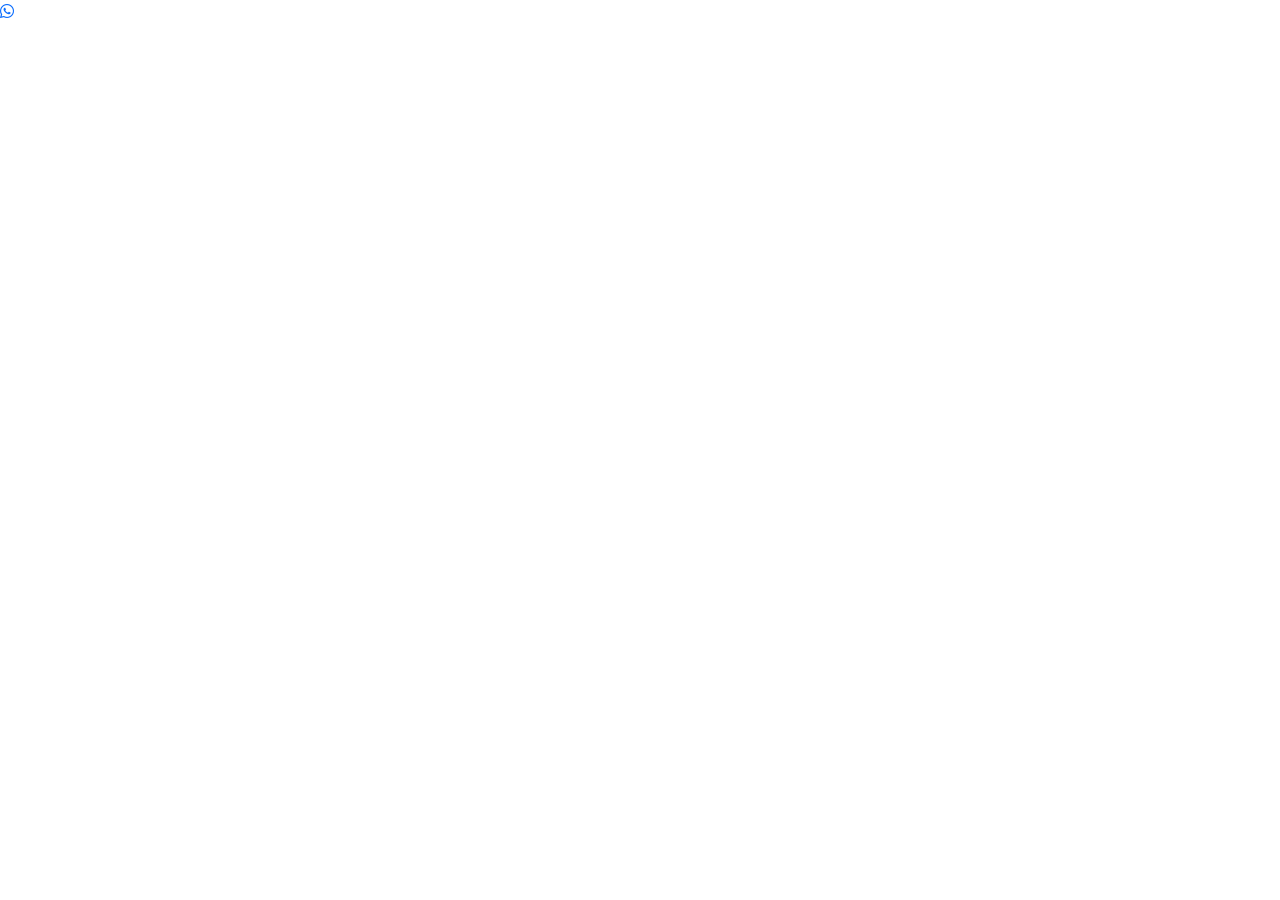
==== index.html @ 8bb5f871 "add project REAME" ====
<!DOCTYPE html>
<html lang="en">

<head>

    <meta charset="UTF-8">

    <meta http-equiv="X-UA-Compatible" content="IE=edge">

    <meta name="viewport"
          content="width=device-width, initial-scale=1.0">

    <title>Nagaraj Footwears | Custom Shoes, Leather Footwear & Repairs</title>

    <meta name="description"
          content="Nagaraj Footwears specializes in customized footwear for physically disabled individuals, leather shoes, slippers, footwear repairs, and quality retail footwear.">

    <meta name="keywords"
          content="Footwear Shop, Leather Shoes, Custom Shoes, Orthopedic Footwear, Shoe Repair, Slippers">

    <meta name="author"
          content="Nagaraj Footwears">

    <!-- Bootstrap -->

    <link href="https://cdn.jsdelivr.net/npm/bootstrap@5.3.7/dist/css/bootstrap.min.css"
          rel="stylesheet">

    <!-- Font Awesome -->

    <link rel="stylesheet"
          href="https://cdnjs.cloudflare.com/ajax/libs/font-awesome/6.7.2/css/all.min.css">

    <!-- Google Font -->

    <link rel="preconnect"
          href="https://fonts.googleapis.com">

    <link rel="preconnect"
          href="https://fonts.gstatic.com"
          crossorigin>

    <link href="https://fonts.googleapis.com/css2?family=Poppins:wght@300;400;500;600;700;800&display=swap"
          rel="stylesheet">

    <!-- AOS Animation -->

    <link href="https://unpkg.com/aos@2.3.4/dist/aos.css"
          rel="stylesheet">

    <!-- Custom CSS -->

    <link rel="stylesheet"
          href="assets/css/style.css">

    <link rel="stylesheet"
          href="assets/css/responsive.css">

</head>

<body>

    <!-- ================= Navbar ================= -->

    <header id="header">

        <!-- Navbar will come here -->

    </header>

    <!-- ================= Hero ================= -->

    <section id="hero">

        <!-- Hero Section -->

    </section>

    <!-- ================= About ================= -->

    <section id="about">

        <!-- About Section -->

    </section>

    <!-- ================= Services ================= -->

    <section id="services">

        <!-- Services -->

    </section>

    <!-- ================= Why Choose Us ================= -->

    <section id="why-us">

        <!-- Why Choose Us -->

    </section>

    <!-- ================= Product Categories ================= -->

    <section id="categories">

        <!-- Product Categories -->

    </section>

    <!-- ================= Custom Footwear ================= -->

    <section id="custom-footwear">

        <!-- Custom Shoes -->

    </section>

    <!-- ================= Leather Collection ================= -->

    <section id="leather">

        <!-- Leather Collection -->

    </section>

    <!-- ================= Repair ================= -->

    <section id="repair">

        <!-- Repair Services -->

    </section>

    <!-- ================= Gallery ================= -->

    <section id="gallery">

        <!-- Gallery -->

    </section>

    <!-- ================= Testimonials ================= -->

    <section id="testimonials">

        <!-- Testimonials -->

    </section>

    <!-- ================= FAQ ================= -->

    <section id="faq">

        <!-- FAQ -->

    </section>

    <!-- ================= Contact ================= -->

    <section id="contact">

        <!-- Contact -->

    </section>

    <!-- ================= Footer ================= -->

    <footer>

        <!-- Footer -->

    </footer>

    <!-- WhatsApp Button -->

    <a href="#"
       class="whatsapp-btn">

        <i class="fa-brands fa-whatsapp"></i>

    </a>

    <!-- Bootstrap -->

    <script src="https://cdn.jsdelivr.net/npm/bootstrap@5.3.7/dist/js/bootstrap.bundle.min.js"></script>

    <!-- AOS -->

    <script src="https://unpkg.com/aos@2.3.4/dist/aos.js"></script>

    <script>

        AOS.init({
            duration: 1000,
            once: true
        });

    </script>

    <!-- Custom JS -->

    <script src="assets/js/script.js"></script>

</body>

</html>
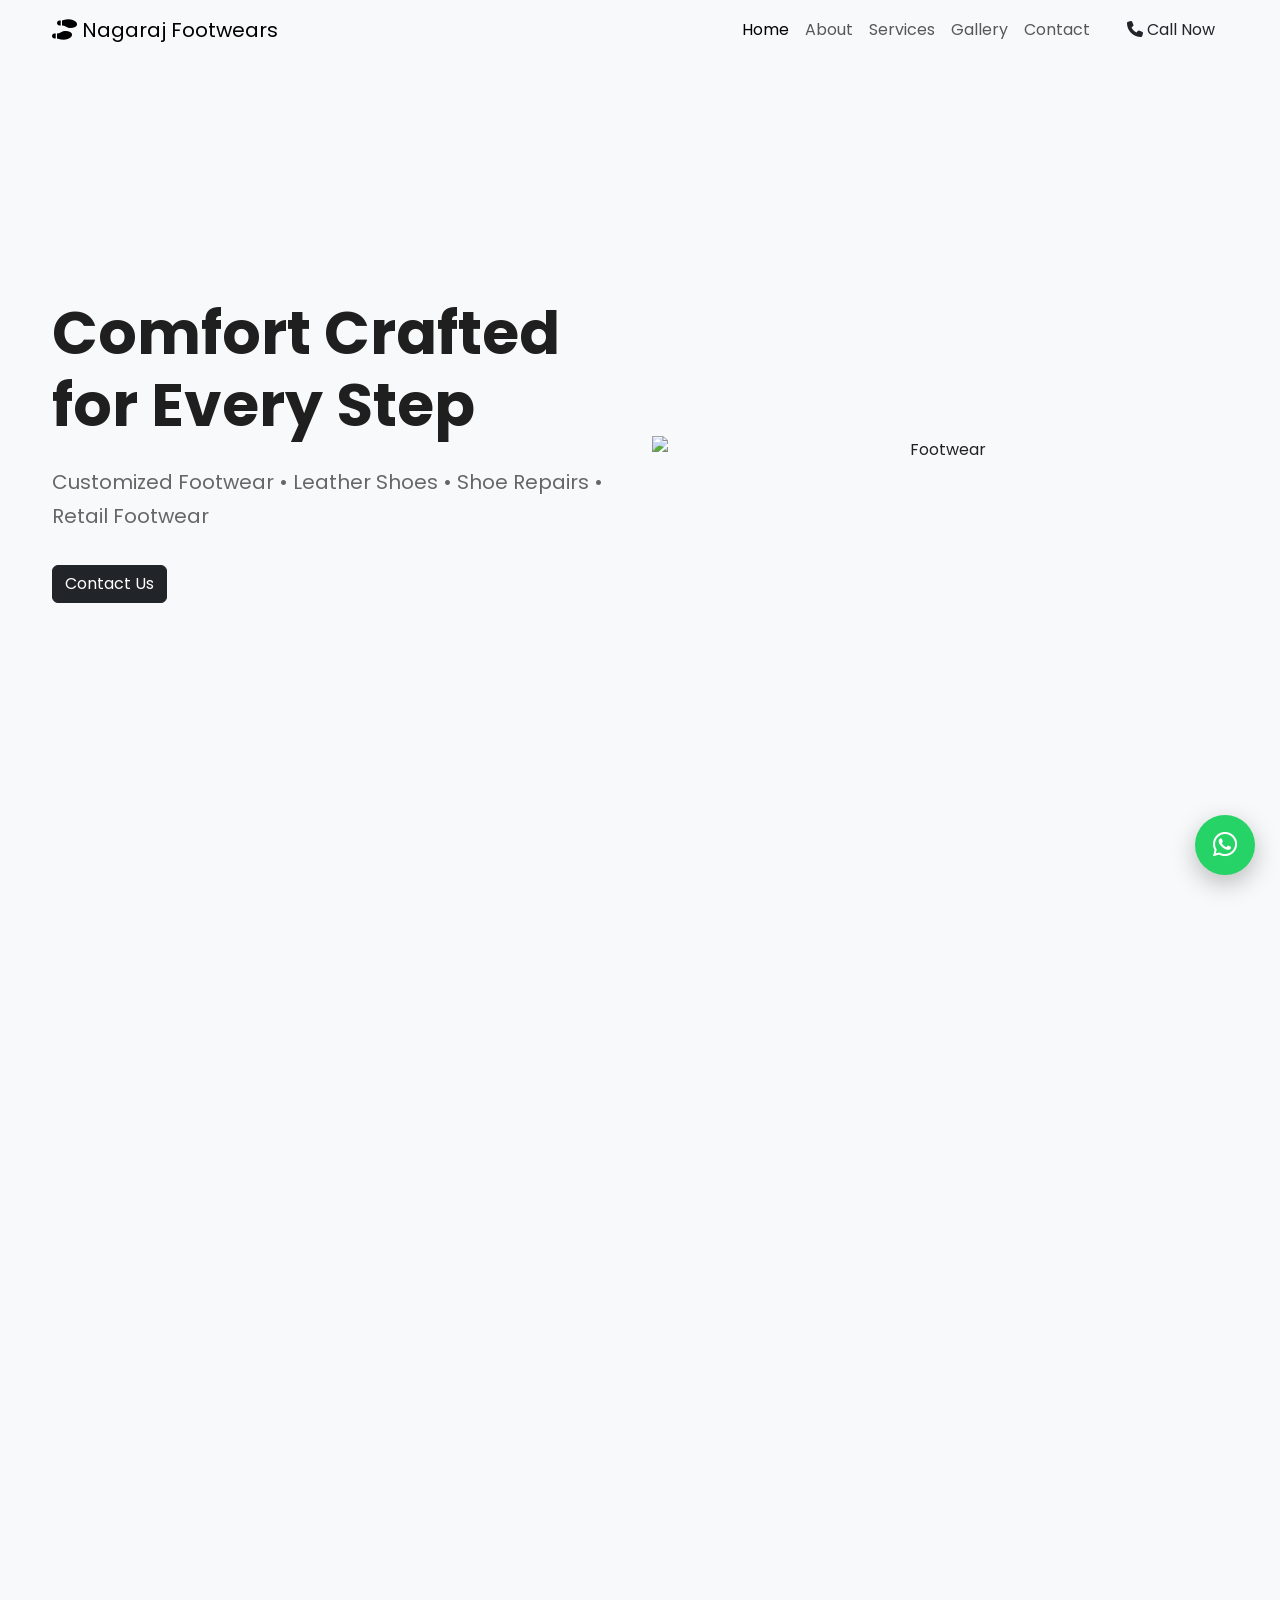
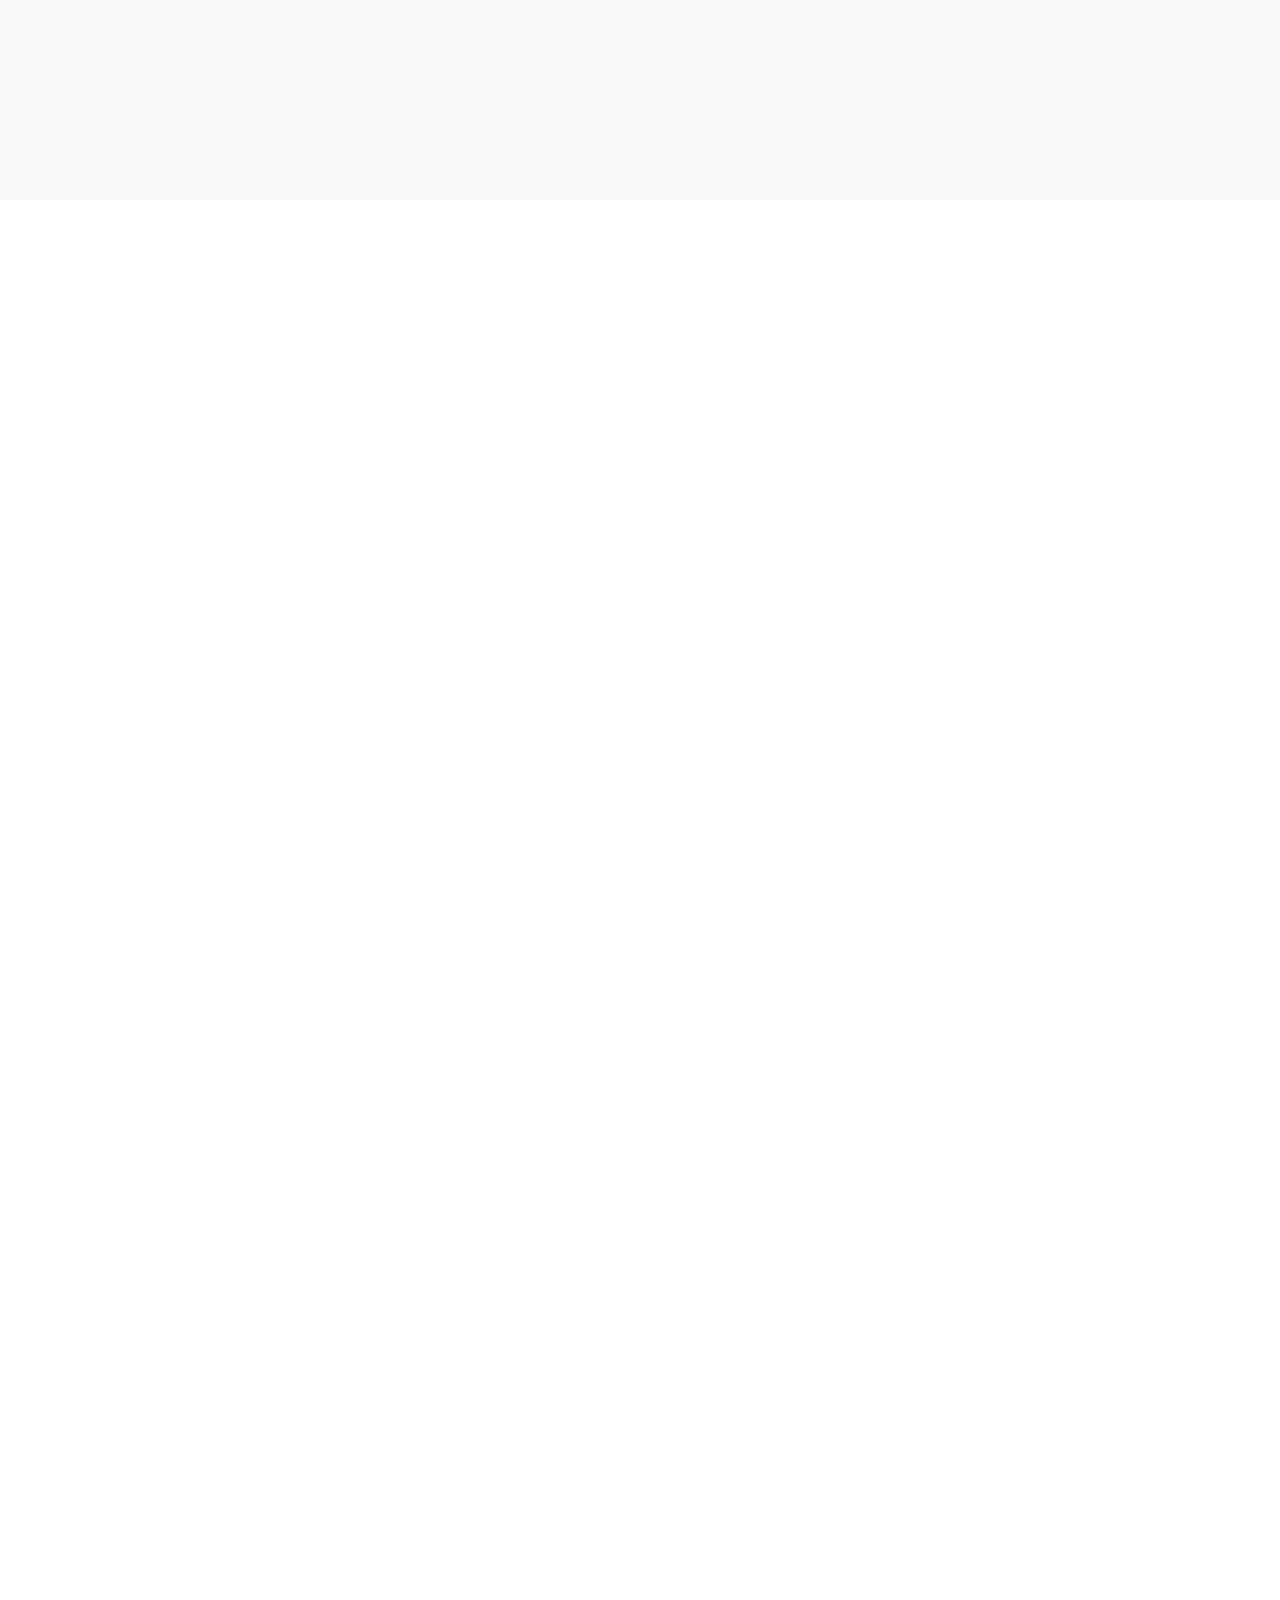
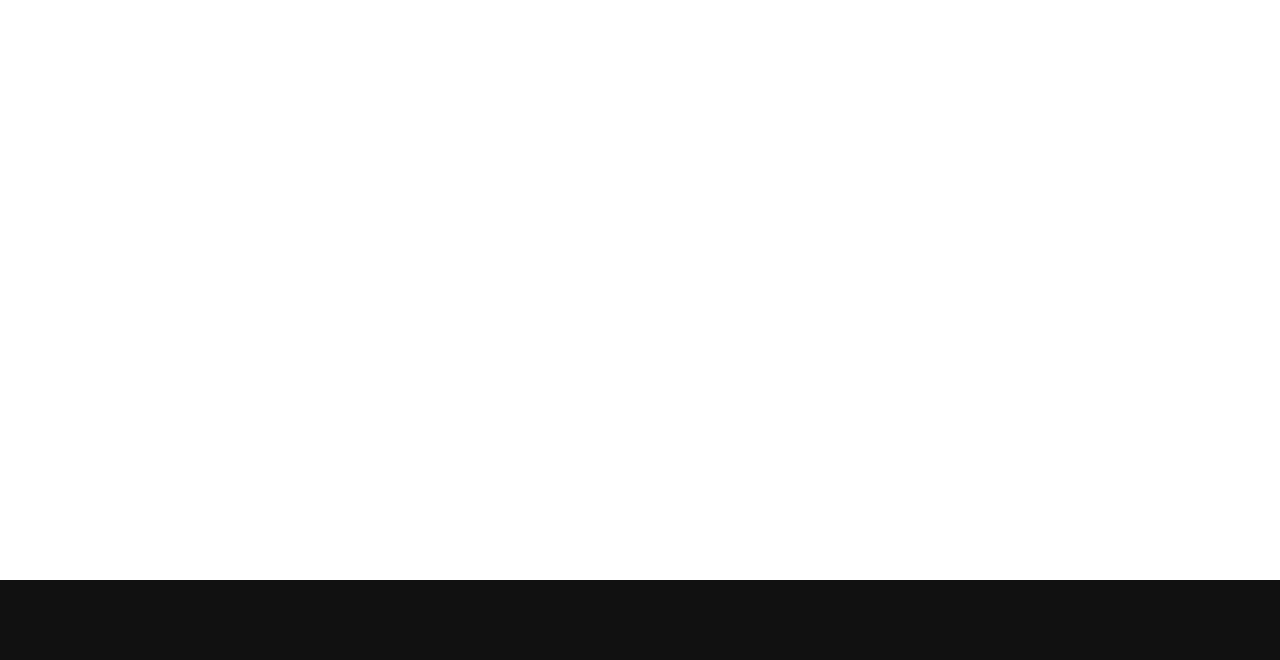
==== commit bd5cffd0: "about page update" ====
--- a/index.html
+++ b/index.html
@@ -54,25 +54,176 @@
           href="assets/css/style.css">
 
     <link rel="stylesheet"
-          href="assets/css/responsive.css">
+          href="assets/css/home.css">
 
 </head>
 
 <body>
 
     <!-- ================= Navbar ================= -->
-
-    <header id="header">
-
-        <!-- Navbar will come here -->
+    <!-- ================= Navbar ================= -->
+
+<header>
+
+        <nav class="navbar navbar-expand-lg fixed-top custom-navbar">
+
+            <div class="container">
+
+                <!-- Logo -->
+
+                <a class="navbar-brand" href="index.html">
+
+                    <i class="fa-solid fa-shoe-prints"></i>
+
+                    Nagaraj
+                    <span>Footwears</span>
+
+                </a>
+
+                <!-- Mobile Button -->
+
+                <button class="navbar-toggler"
+                        type="button"
+                        data-bs-toggle="collapse"
+                        data-bs-target="#navbarNav">
+
+                    <span>
+
+                        <i class="fa-solid fa-bars"></i>
+
+                    </span>
+
+                </button>
+
+                <!-- Menu -->
+
+                <div class="collapse navbar-collapse justify-content-end"
+                    id="navbarNav">
+
+                    <ul class="navbar-nav align-items-lg-center">
+
+                        <li class="nav-item">
+
+                            <a class="nav-link active"
+                            href="index.html">
+
+                                Home
+
+                            </a>
+
+                        </li>
+
+                        <li class="nav-item">
+
+                            <a class="nav-link"
+                            href="about.html">
+
+                                About
+
+                            </a>
+
+                        </li>
+
+                        <li class="nav-item">
+
+                            <a class="nav-link"
+                            href="services.html">
+
+                                Services
+
+                            </a>
+
+                        </li>
+
+                        <li class="nav-item">
+
+                            <a class="nav-link"
+                            href="gallery.html">
+
+                                Gallery
+
+                            </a>
+
+                        </li>
+
+                        <li class="nav-item">
+
+                            <a class="nav-link"
+                            href="contact.html">
+
+                                Contact
+
+                            </a>
+
+                        </li>
+
+                        <li class="nav-item ms-lg-3">
+
+                            <a href="tel:+919999999999"
+                            class="btn btn-call">
+
+                                <i class="fa-solid fa-phone"></i>
+
+                                Call Now
+
+                            </a>
+
+                        </li>
+
+                    </ul>
+
+                </div>
+
+            </div>
+
+        </nav>
 
     </header>
 
     <!-- ================= Hero ================= -->
 
+        <section id="hero">
+
+        <div class="container">
+
+            <div class="row align-items-center">
+
+                <div class="col-lg-6">
+
+                    <h1>
+                        Comfort Crafted for Every Step
+                    </h1>
+
+                    <p class="mt-4">
+
+                        Customized Footwear • Leather Shoes •
+                        Shoe Repairs • Retail Footwear
+
+                    </p>
+
+                    <a href="#contact" class="btn btn-dark mt-3">
+
+                        Contact Us
+
+                    </a>
+
+                </div>
+
+                <div class="col-lg-6 text-center">
+
+                    <img src="assets/images/hero/shoe.png"
+                        alt="Footwear"
+                        class="img-fluid">
+
+                </div>
+
+            </div>
+
+        </div>
+
+    </section>
+
     <section id="hero">
-
-        <!-- Hero Section -->
 
     </section>
 
--- a/assets/css/style.css
+++ b/assets/css/style.css
@@ -0,0 +1,270 @@
+/* ================================
+   GOOGLE FONT
+================================ */
+
+@import url('https://fonts.googleapis.com/css2?family=Poppins:wght@300;400;500;600;700;800&display=swap');
+
+/* ================================
+   RESET
+================================ */
+
+*{
+    margin:0;
+    padding:0;
+    box-sizing:border-box;
+}
+
+html{
+    scroll-behavior:smooth;
+}
+
+body{
+    font-family:'Poppins',sans-serif;
+    background:#fff;
+    color:#222;
+    overflow-x:hidden;
+    line-height:1.7;
+}
+
+/* ================================
+   VARIABLES
+================================ */
+
+:root{
+
+    --primary:#7B3F00;
+    --secondary:#D4AF37;
+    --dark:#1F1F1F;
+    --light:#F8F9FA;
+    --gray:#666;
+    --white:#ffffff;
+
+    --shadow:0 10px 30px rgba(0,0,0,.08);
+
+    --radius:12px;
+
+    --transition:.3s ease;
+
+}
+
+/* ================================
+   TYPOGRAPHY
+================================ */
+
+h1,h2,h3,h4,h5,h6{
+
+    color:var(--dark);
+    font-weight:700;
+
+}
+
+p{
+
+    color:var(--gray);
+
+}
+
+a{
+
+    text-decoration:none;
+    transition:var(--transition);
+
+}
+
+img{
+
+    max-width:100%;
+    display:block;
+
+}
+
+ul{
+
+    list-style:none;
+}
+
+section{
+
+    padding:90px 0;
+
+}
+
+.container{
+
+    max-width:1200px;
+
+}
+
+/* ================================
+   BUTTONS
+================================ */
+
+.btn-custom{
+
+    background:var(--primary);
+    color:#fff;
+    padding:14px 34px;
+    border-radius:50px;
+    display:inline-block;
+    transition:var(--transition);
+
+}
+
+.btn-custom:hover{
+
+    background:#5d2f00;
+    color:#fff;
+    transform:translateY(-3px);
+
+}
+
+.btn-outline-custom{
+
+    border:2px solid var(--primary);
+    color:var(--primary);
+    padding:14px 34px;
+    border-radius:50px;
+    display:inline-block;
+    transition:var(--transition);
+
+}
+
+.btn-outline-custom:hover{
+
+    background:var(--primary);
+    color:#fff;
+
+}
+
+/* ================================
+   SECTION TITLE
+================================ */
+
+.section-title{
+
+    text-align:center;
+    margin-bottom:60px;
+
+}
+
+.section-title span{
+
+    color:var(--secondary);
+    font-size:15px;
+    font-weight:600;
+    letter-spacing:2px;
+    text-transform:uppercase;
+
+}
+
+.section-title h2{
+
+    font-size:42px;
+    margin-top:10px;
+    margin-bottom:15px;
+
+}
+
+.section-title p{
+
+    max-width:700px;
+    margin:auto;
+
+}
+
+/* ================================
+   COMMON CARD
+================================ */
+
+.card-box{
+
+    background:#fff;
+    border-radius:15px;
+    box-shadow:var(--shadow);
+    transition:var(--transition);
+    padding:30px;
+
+}
+
+.card-box:hover{
+
+    transform:translateY(-8px);
+
+}
+
+/* ================================
+   WHATSAPP BUTTON
+================================ */
+
+.whatsapp-btn{
+
+    position:fixed;
+    bottom:25px;
+    right:25px;
+
+    width:60px;
+    height:60px;
+
+    border-radius:50%;
+    background:#25D366;
+    color:#fff;
+
+    display:flex;
+    justify-content:center;
+    align-items:center;
+
+    font-size:28px;
+
+    z-index:9999;
+
+    box-shadow:0 8px 25px rgba(0,0,0,.25);
+
+}
+
+.whatsapp-btn:hover{
+
+    color:#fff;
+    transform:scale(1.1);
+
+}
+
+/* ================================
+   FOOTER
+================================ */
+
+footer{
+
+    background:#111;
+    padding:40px 0;
+    text-align:center;
+
+}
+
+footer p{
+
+    color:#bbb;
+    margin:0;
+
+}
+
+/* ================================
+   SCROLLBAR
+================================ */
+
+::-webkit-scrollbar{
+
+    width:8px;
+
+}
+
+::-webkit-scrollbar-thumb{
+
+    background:var(--primary);
+
+}
+
+::-webkit-scrollbar-track{
+
+    background:#f1f1f1;
+
+}
--- a/assets/css/home.css
+++ b/assets/css/home.css
@@ -0,0 +1,22 @@
+#hero{
+
+    min-height:100vh;
+    background:#f8f9fa;
+
+    display:flex;
+    align-items:center;
+
+}
+
+#hero h1{
+
+    font-size:60px;
+    font-weight:700;
+
+}
+
+#hero p{
+
+    font-size:20px;
+
+}
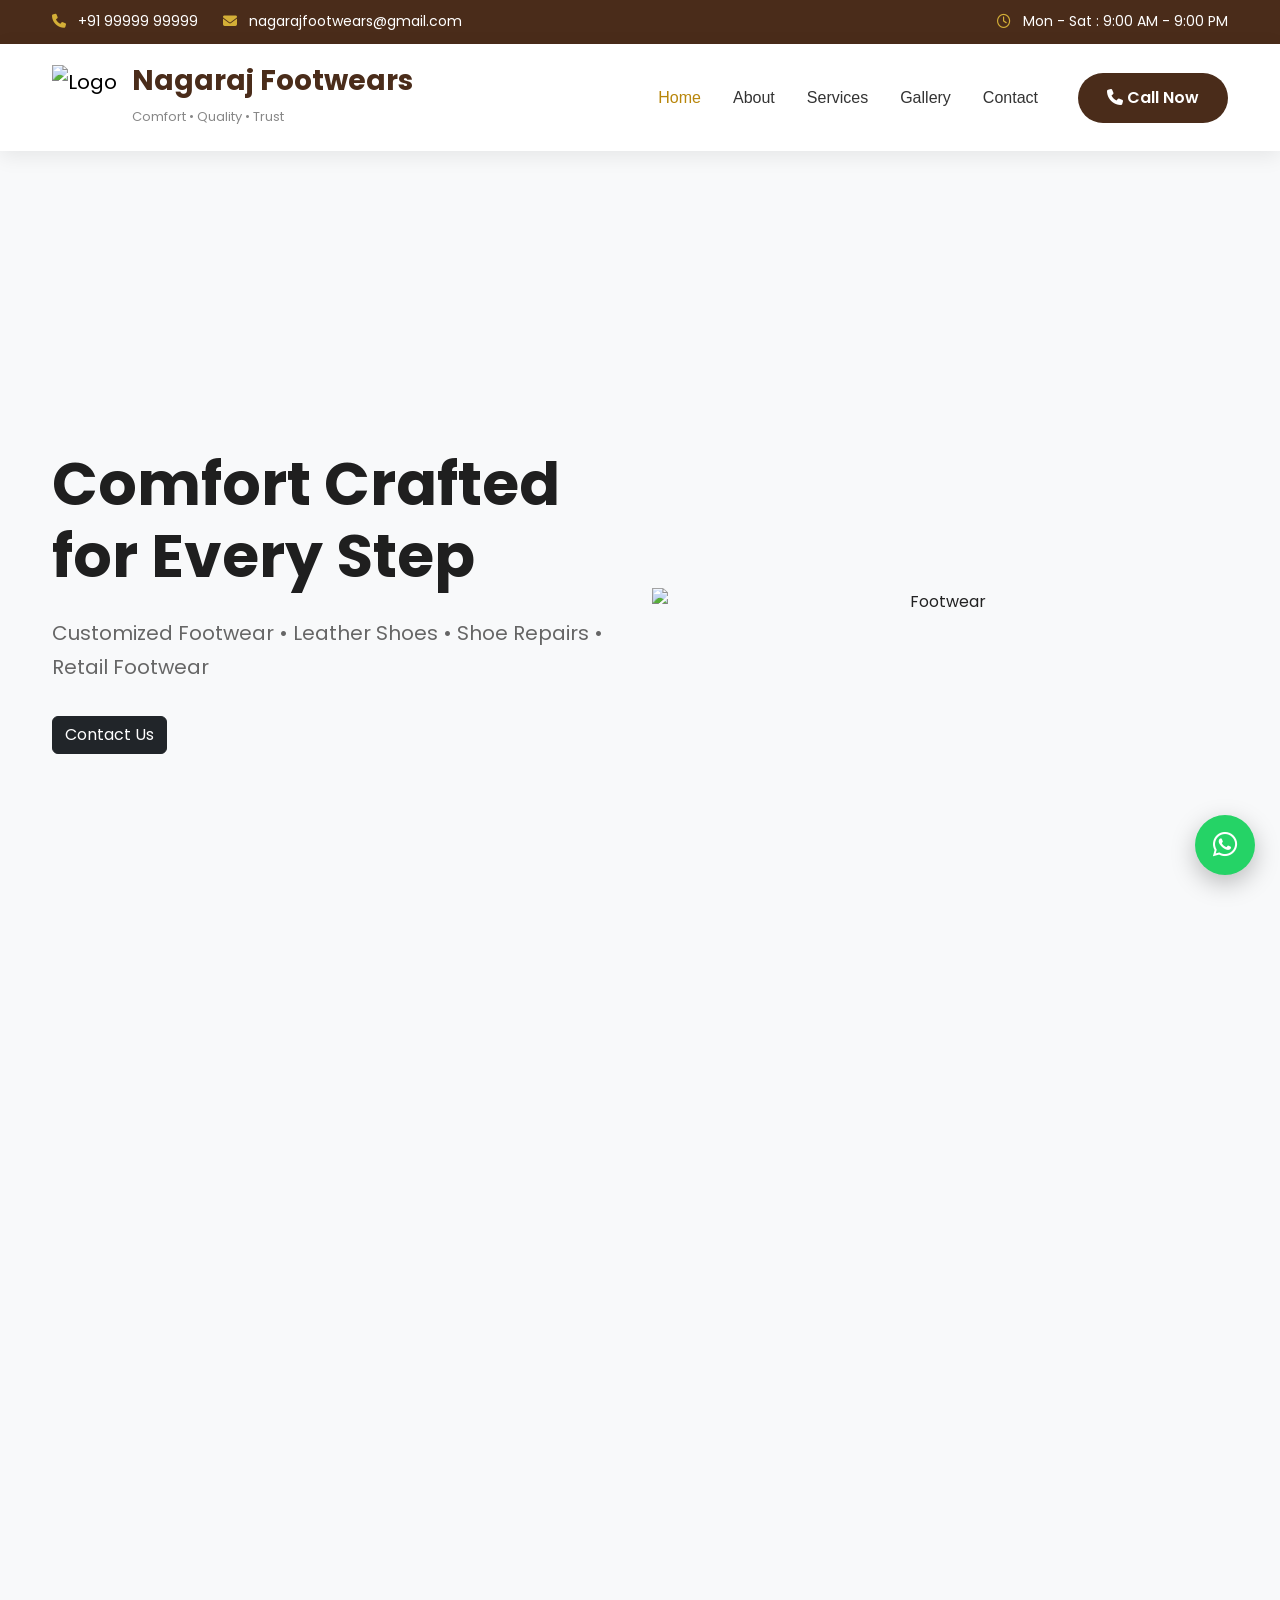
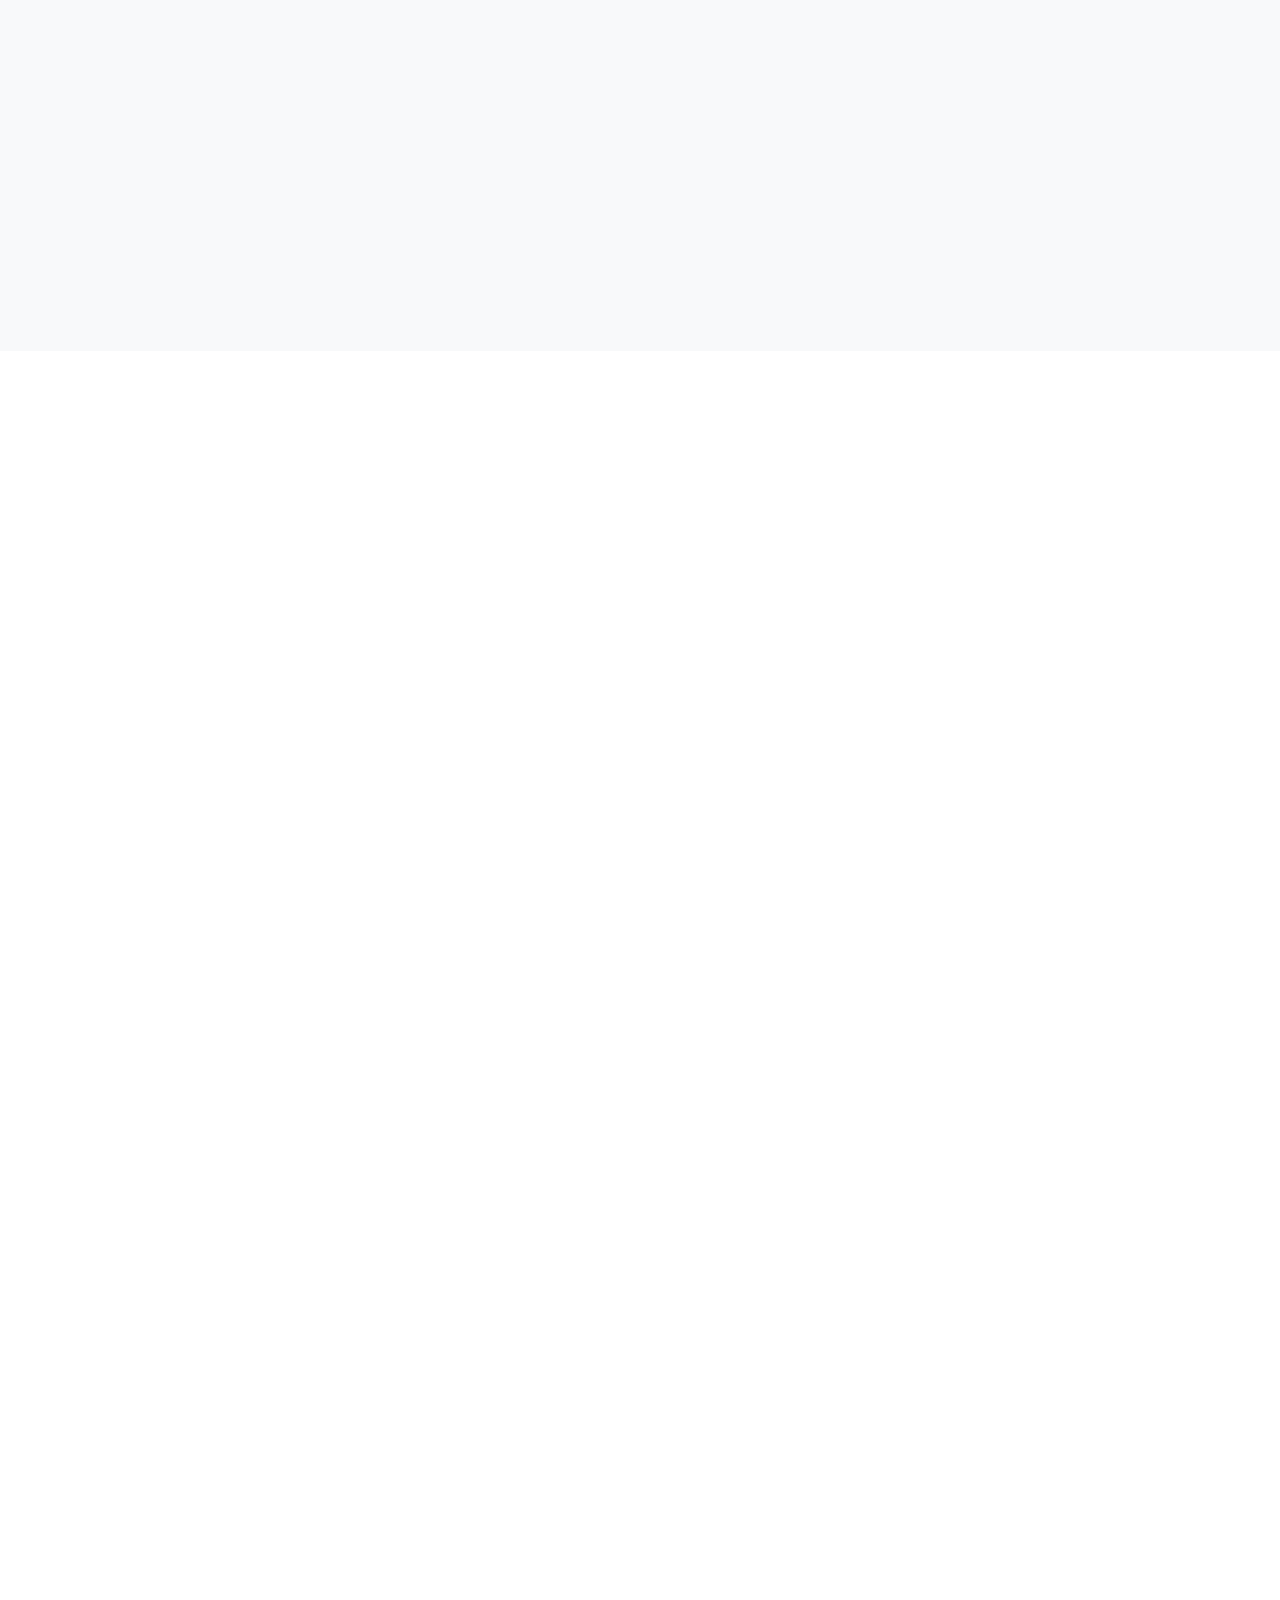
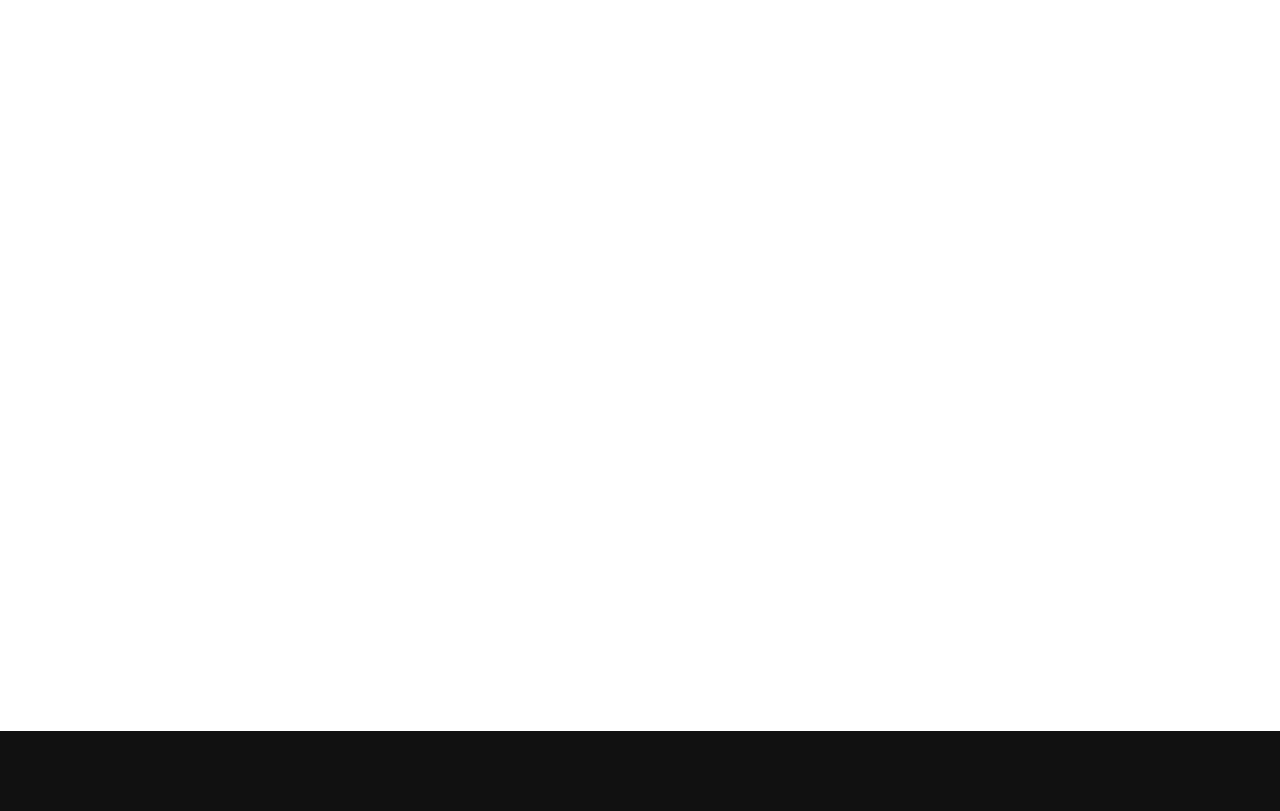
==== commit 5c5019f0: "service page update" ====
--- a/index.html
+++ b/index.html
@@ -60,125 +60,183 @@
 
 <body>
 
-    <!-- ================= Navbar ================= -->
-    <!-- ================= Navbar ================= -->
-
-<header>
-
-        <nav class="navbar navbar-expand-lg fixed-top custom-navbar">
-
-            <div class="container">
-
-                <!-- Logo -->
-
-                <a class="navbar-brand" href="index.html">
-
-                    <i class="fa-solid fa-shoe-prints"></i>
-
-                    Nagaraj
-                    <span>Footwears</span>
+
+    <!--==========================
+            TOP HEADER
+    ===========================-->
+
+    <div class="top-header">
+
+        <div class="container">
+
+            <div class="row align-items-center">
+
+                <div class="col-lg-6">
+
+                    <div class="top-left">
+
+                        <a href="tel:+919999999999">
+
+                            <i class="fa-solid fa-phone"></i>
+
+                            +91 99999 99999
+
+                        </a>
+
+                        <a href="mailto:nagarajfootwears@gmail.com">
+
+                            <i class="fa-solid fa-envelope"></i>
+
+                            nagarajfootwears@gmail.com
+
+                        </a>
+
+                    </div>
+
+                </div>
+
+                <div class="col-lg-6">
+
+                    <div class="top-right">
+
+                        <span>
+
+                            <i class="fa-regular fa-clock"></i>
+
+                            Mon - Sat : 9:00 AM - 9:00 PM
+
+                        </span>
+
+                    </div>
+
+                </div>
+
+            </div>
+
+        </div>
+
+    </div>
+
+    <!--==========================
+            NAVBAR
+    ===========================-->
+
+    <nav class="navbar navbar-expand-lg custom-navbar sticky-top">
+
+        <div class="container">
+
+            <!-- Logo -->
+
+            <a class="navbar-brand" href="index.html">
+
+                <img src="assets/images/logo/logo.png"
+                     alt="Logo">
+
+                <div>
+
+                    <h3>Nagaraj Footwears</h3>
+
+                    <small>Comfort • Quality • Trust</small>
+
+                </div>
+
+            </a>
+
+            <!-- Mobile Menu -->
+
+            <button class="navbar-toggler"
+                    type="button"
+                    data-bs-toggle="collapse"
+                    data-bs-target="#navbarNav">
+
+                <i class="fa-solid fa-bars"></i>
+
+            </button>
+
+            <!-- Navigation -->
+
+            <div class="collapse navbar-collapse"
+                 id="navbarNav">
+
+                <ul class="navbar-nav ms-auto">
+
+                    <li class="nav-item">
+
+                        <a class="nav-link active"
+                           href="index.html">
+
+                            Home
+
+                        </a>
+
+                    </li>
+
+                    <li class="nav-item">
+
+                        <a class="nav-link"
+                           href="about.html">
+
+                            About
+
+                        </a>
+
+                    </li>
+
+                    <li class="nav-item">
+
+                        <a class="nav-link"
+                           href="services.html">
+
+                            Services
+
+                        </a>
+
+                    </li>
+
+                    <li class="nav-item">
+
+                        <a class="nav-link"
+                           href="gallery.html">
+
+                            Gallery
+
+                        </a>
+
+                    </li>
+
+                    <li class="nav-item">
+
+                        <a class="nav-link"
+                           href="contact.html">
+
+                            Contact
+
+                        </a>
+
+                    </li>
+
+                </ul>
+
+                <!-- Call Button -->
+
+                <a href="tel:+919999999999"
+                   class="btn call-btn ms-lg-4">
+
+                    <i class="fa-solid fa-phone"></i>
+
+                    Call Now
 
                 </a>
 
-                <!-- Mobile Button -->
-
-                <button class="navbar-toggler"
-                        type="button"
-                        data-bs-toggle="collapse"
-                        data-bs-target="#navbarNav">
-
-                    <span>
-
-                        <i class="fa-solid fa-bars"></i>
-
-                    </span>
-
-                </button>
-
-                <!-- Menu -->
-
-                <div class="collapse navbar-collapse justify-content-end"
-                    id="navbarNav">
-
-                    <ul class="navbar-nav align-items-lg-center">
-
-                        <li class="nav-item">
-
-                            <a class="nav-link active"
-                            href="index.html">
-
-                                Home
-
-                            </a>
-
-                        </li>
-
-                        <li class="nav-item">
-
-                            <a class="nav-link"
-                            href="about.html">
-
-                                About
-
-                            </a>
-
-                        </li>
-
-                        <li class="nav-item">
-
-                            <a class="nav-link"
-                            href="services.html">
-
-                                Services
-
-                            </a>
-
-                        </li>
-
-                        <li class="nav-item">
-
-                            <a class="nav-link"
-                            href="gallery.html">
-
-                                Gallery
-
-                            </a>
-
-                        </li>
-
-                        <li class="nav-item">
-
-                            <a class="nav-link"
-                            href="contact.html">
-
-                                Contact
-
-                            </a>
-
-                        </li>
-
-                        <li class="nav-item ms-lg-3">
-
-                            <a href="tel:+919999999999"
-                            class="btn btn-call">
-
-                                <i class="fa-solid fa-phone"></i>
-
-                                Call Now
-
-                            </a>
-
-                        </li>
-
-                    </ul>
-
-                </div>
-
             </div>
 
-        </nav>
-
-    </header>
+        </div>
+
+    </nav>
+
+    <!--==========================
+            HERO STARTS HERE
+    ===========================-->
 
     <!-- ================= Hero ================= -->
 
--- a/assets/css/home.css
+++ b/assets/css/home.css
@@ -19,4 +19,224 @@
 
     font-size:20px;
 
+}
+/*==================================
+        TOP HEADER
+==================================*/
+
+.top-header{
+    background:#4a2c1a;
+    color:#fff;
+    padding:10px 0;
+    font-size:14px;
+}
+
+.top-left,
+.top-right{
+    display:flex;
+    align-items:center;
+}
+
+.top-left{
+    gap:25px;
+}
+
+.top-right{
+    justify-content:flex-end;
+}
+
+.top-header a,
+.top-header span{
+    color:#fff;
+    text-decoration:none;
+}
+
+.top-header i{
+    color:#d4af37;
+    margin-right:8px;
+}
+
+/*==================================
+        NAVBAR
+==================================*/
+
+.custom-navbar{
+    background:#fff;
+    padding:15px 0;
+    box-shadow:0 5px 20px rgba(0,0,0,.08);
+}
+
+.navbar-brand{
+    display:flex;
+    align-items:center;
+    gap:15px;
+}
+
+.navbar-brand img{
+    width:65px;
+    height:65px;
+    object-fit:contain;
+}
+
+.navbar-brand h3{
+    margin:0;
+    font-size:28px;
+    color:#4a2c1a;
+    font-weight:700;
+}
+
+.navbar-brand small{
+    color:#888;
+    font-size:13px;
+}
+
+.navbar-nav{
+    align-items:center;
+}
+
+.nav-item{
+    margin:0 8px;
+}
+
+.nav-link{
+    color:#333 !important;
+    font-weight:500;
+    transition:.3s;
+    position:relative;
+}
+
+.nav-link:hover{
+    color:#b8860b !important;
+}
+
+.nav-link::after{
+
+    content:'';
+
+    position:absolute;
+
+    left:0;
+
+    bottom:-8px;
+
+    width:0;
+
+    height:2px;
+
+    background:#b8860b;
+
+    transition:.3s;
+}
+
+.nav-link:hover::after{
+
+    width:100%;
+
+}
+
+.nav-link.active{
+
+    color:#b8860b !important;
+
+}
+
+/*==================================
+        CALL BUTTON
+==================================*/
+
+.call-btn{
+
+    background:#4a2c1a;
+    color:#fff;
+    padding:12px 28px;
+    border-radius:50px;
+    transition:.3s;
+    font-weight:600;
+}
+
+.call-btn:hover{
+
+    background:#b8860b;
+    color:#fff;
+    transform:translateY(-3px);
+
+}
+
+/*==================================
+        MOBILE MENU
+==================================*/
+
+.navbar-toggler{
+
+    border:none;
+
+}
+
+.navbar-toggler:focus{
+
+    box-shadow:none;
+
+}
+
+.navbar-toggler i{
+
+    font-size:26px;
+    color:#4a2c1a;
+
+}
+
+/*==================================
+        RESPONSIVE
+==================================*/
+
+@media(max-width:991px){
+
+.top-left,
+.top-right{
+
+    justify-content:center;
+    flex-wrap:wrap;
+    gap:15px;
+
+}
+
+.top-right{
+
+    margin-top:10px;
+
+}
+
+.navbar-brand h3{
+
+    font-size:22px;
+
+}
+
+.navbar-brand img{
+
+    width:55px;
+    height:55px;
+
+}
+
+.navbar-nav{
+
+    margin-top:20px;
+    text-align:center;
+
+}
+
+.nav-item{
+
+    margin:10px 0;
+
+}
+
+.call-btn{
+
+    display:inline-block;
+    margin:20px auto 0;
+
+}
+
 }
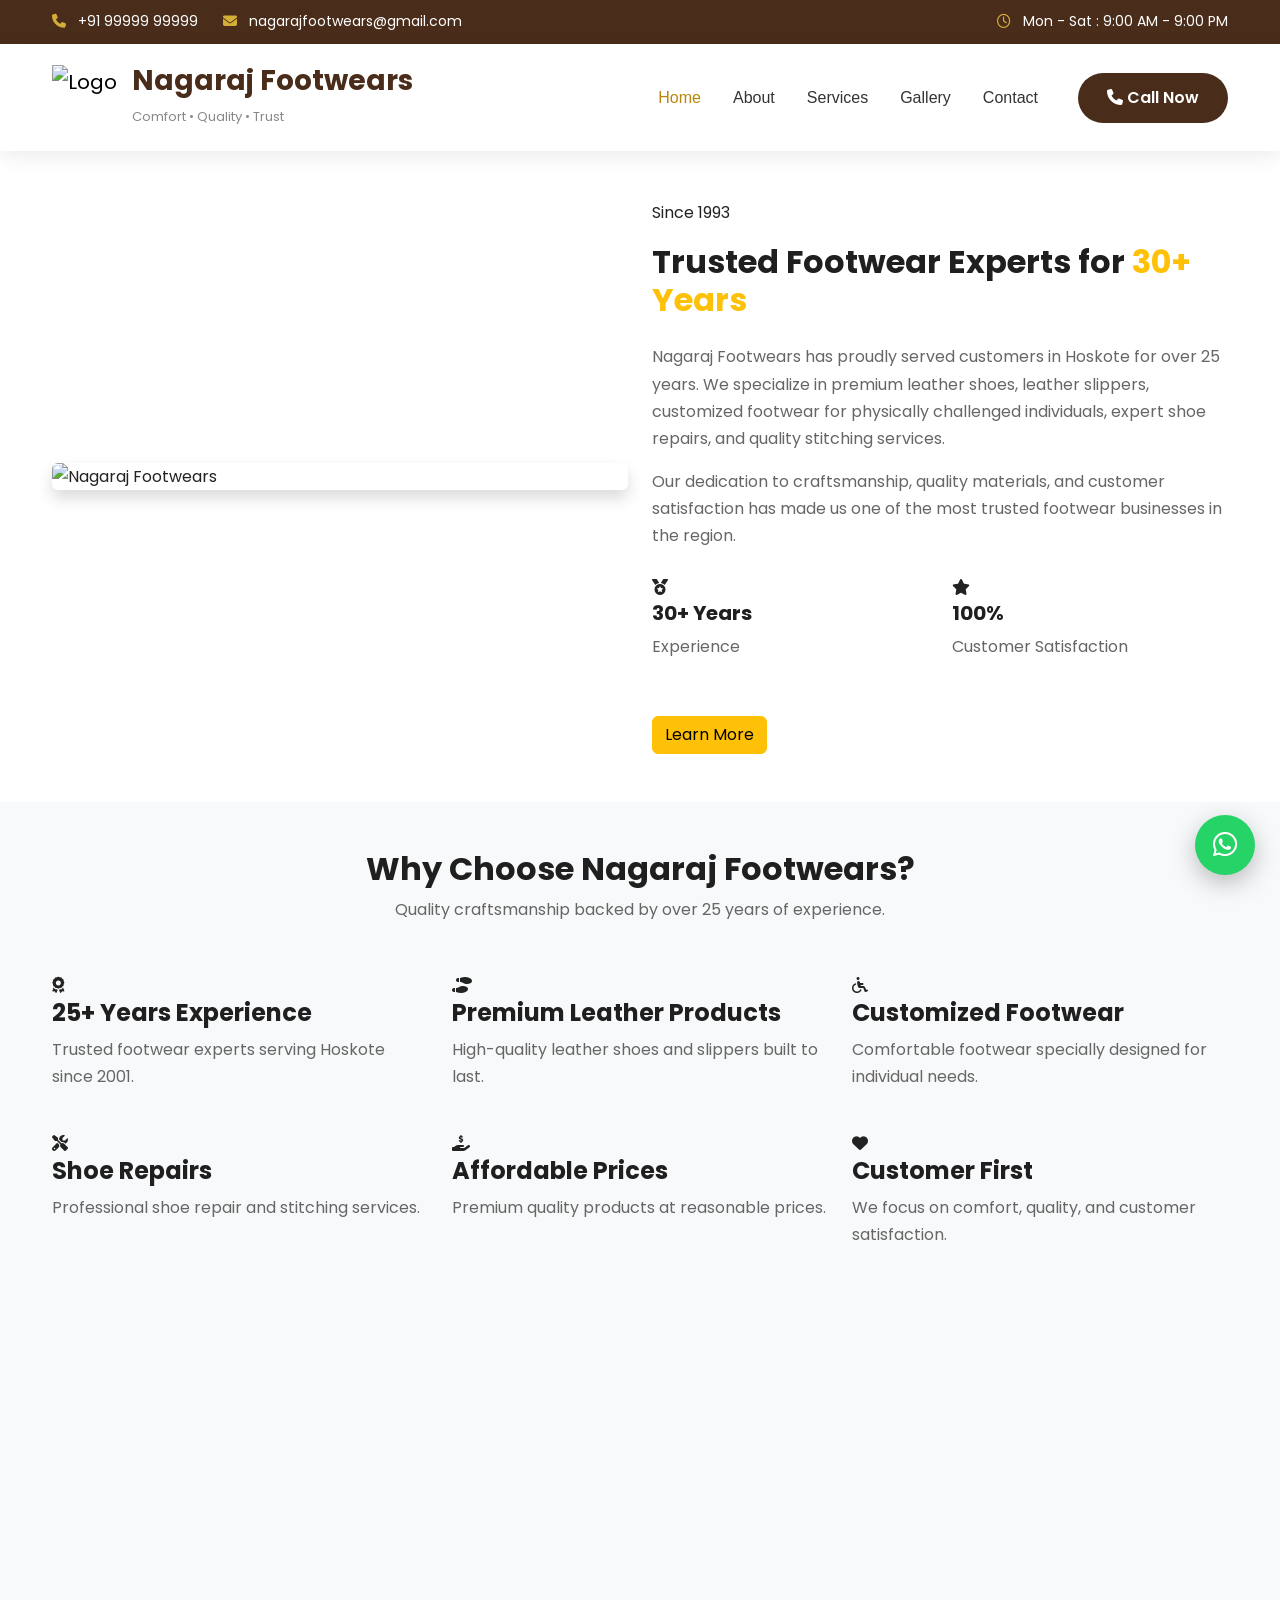
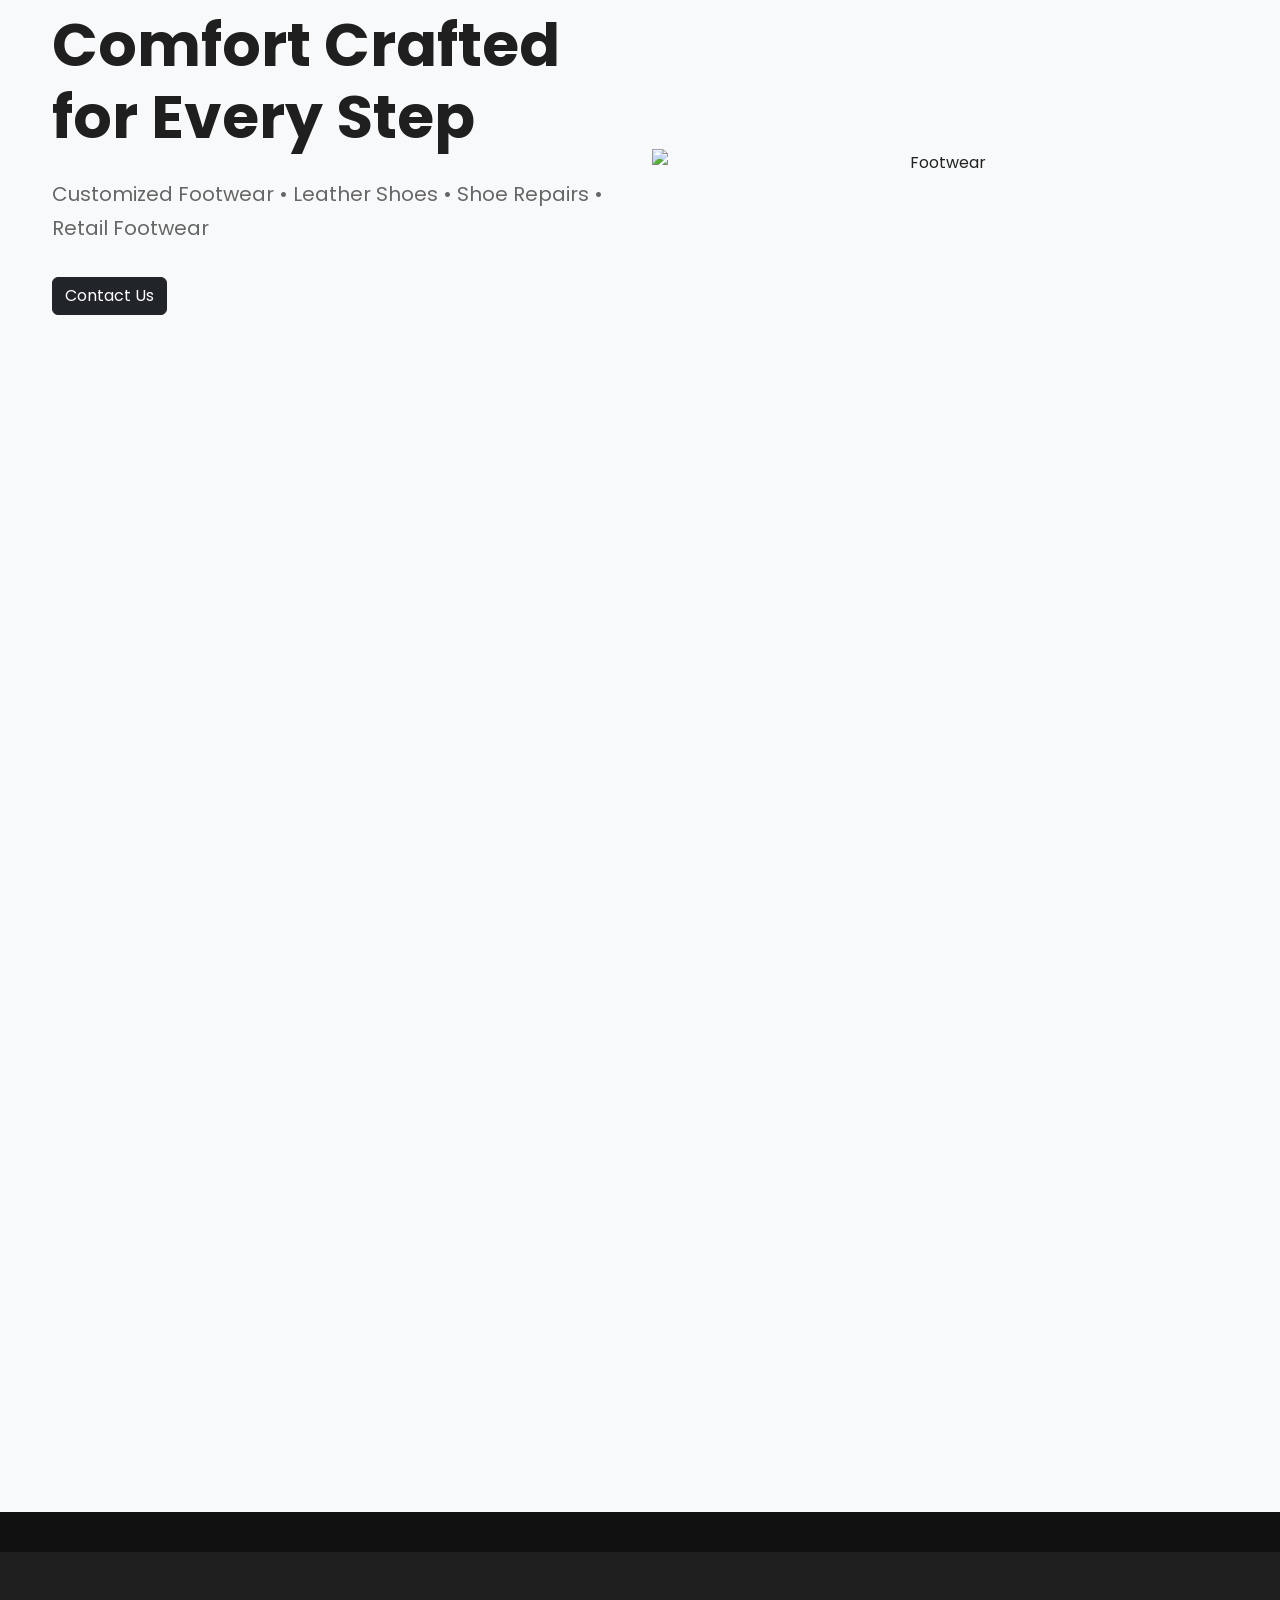
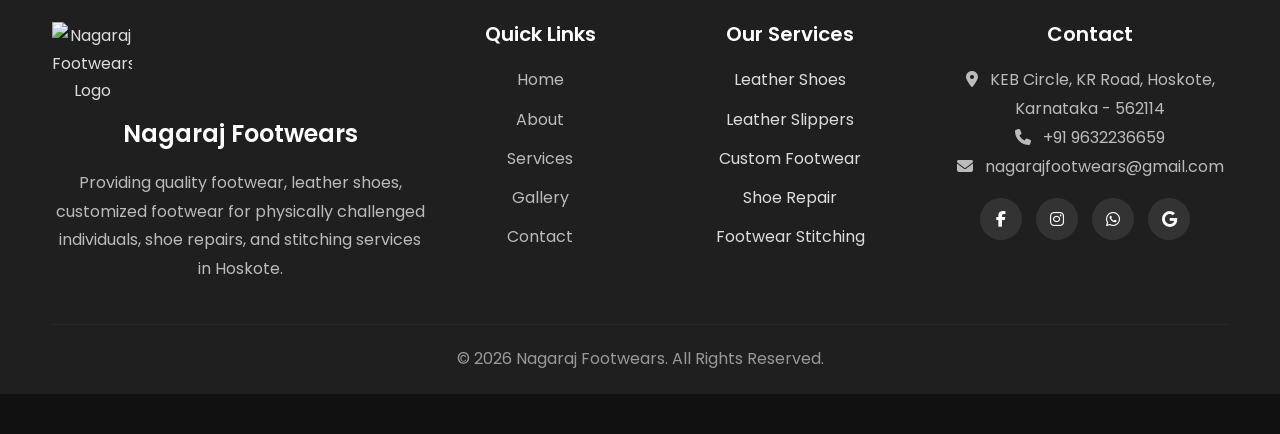
==== commit 739988f9: "footer updates" ====
--- a/index.html
+++ b/index.html
@@ -238,6 +238,267 @@
             HERO STARTS HERE
     ===========================-->
 
+
+    <!--==========================
+        EXPERIENCE SECTION
+===========================-->
+
+<section class="experience-section py-5">
+
+    <div class="container">
+
+        <div class="row align-items-center">
+
+            <!-- Left -->
+
+            <div class="col-lg-6 mb-4 mb-lg-0">
+
+                <img src="assets/images/home/experience.jpg"
+                     class="img-fluid rounded shadow"
+                     alt="Nagaraj Footwears">
+
+            </div>
+
+            <!-- Right -->
+
+            <div class="col-lg-6">
+
+                <span class="experience-tag">
+
+                    Since 1993
+
+                </span>
+
+                <h2 class="mt-3">
+
+                    Trusted Footwear Experts for
+                    <span class="text-warning">
+                        30+ Years
+                    </span>
+
+                </h2>
+
+                <p class="mt-4">
+
+                    Nagaraj Footwears has proudly served customers in
+                    Hoskote for over 25 years. We specialize in premium
+                    leather shoes, leather slippers, customized footwear
+                    for physically challenged individuals, expert shoe
+                    repairs, and quality stitching services.
+
+                </p>
+
+                <p>
+
+                    Our dedication to craftsmanship, quality materials,
+                    and customer satisfaction has made us one of the most
+                    trusted footwear businesses in the region.
+
+                </p>
+
+                <div class="row mt-4">
+
+                    <div class="col-6 mb-3">
+
+                        <div class="feature-box">
+
+                            <i class="fa-solid fa-medal"></i>
+
+                            <h5>
+
+                                30+ Years
+
+                            </h5>
+
+                            <p>
+
+                                Experience
+
+                            </p>
+
+                        </div>
+
+                    </div>
+                    
+                    <div class="col-6">
+
+                        <div class="feature-box">
+
+                            <i class="fa-solid fa-star"></i>
+
+                            <h5>
+
+                                100%
+
+                            </h5>
+
+                            <p>
+
+                                Customer Satisfaction
+
+                            </p>
+
+                        </div>
+
+                    </div>
+
+                </div>
+
+                <a href="about.html"
+                   class="btn btn-warning mt-4">
+
+                    Learn More
+
+                </a>
+
+            </div>
+
+        </div>
+
+    </div>
+
+</section>
+
+<!--==========================
+        WHY CHOOSE US
+===========================-->
+
+<section class="why-us py-5 bg-light">
+
+    <div class="container">
+
+        <div class="text-center mb-5">
+
+            <h2>
+
+                Why Choose Nagaraj Footwears?
+
+            </h2>
+
+            <p>
+
+                Quality craftsmanship backed by over 25 years of experience.
+
+            </p>
+
+        </div>
+
+        <div class="row g-4">
+
+            <div class="col-lg-4 col-md-6">
+
+                <div class="choose-card">
+
+                    <i class="fa-solid fa-award"></i>
+
+                    <h4>25+ Years Experience</h4>
+
+                    <p>
+
+                        Trusted footwear experts serving Hoskote since 2001.
+
+                    </p>
+
+                </div>
+
+            </div>
+
+            <div class="col-lg-4 col-md-6">
+
+                <div class="choose-card">
+
+                    <i class="fa-solid fa-shoe-prints"></i>
+
+                    <h4>Premium Leather Products</h4>
+
+                    <p>
+
+                        High-quality leather shoes and slippers built to last.
+
+                    </p>
+
+                </div>
+
+            </div>
+
+            <div class="col-lg-4 col-md-6">
+
+                <div class="choose-card">
+
+                    <i class="fa-solid fa-wheelchair"></i>
+
+                    <h4>Customized Footwear</h4>
+
+                    <p>
+
+                        Comfortable footwear specially designed for individual needs.
+
+                    </p>
+
+                </div>
+
+            </div>
+
+            <div class="col-lg-4 col-md-6">
+
+                <div class="choose-card">
+
+                    <i class="fa-solid fa-screwdriver-wrench"></i>
+
+                    <h4>Shoe Repairs</h4>
+
+                    <p>
+
+                        Professional shoe repair and stitching services.
+
+                    </p>
+
+                </div>
+
+            </div>
+
+            <div class="col-lg-4 col-md-6">
+
+                <div class="choose-card">
+
+                    <i class="fa-solid fa-hand-holding-dollar"></i>
+
+                    <h4>Affordable Prices</h4>
+
+                    <p>
+
+                        Premium quality products at reasonable prices.
+
+                    </p>
+
+                </div>
+
+            </div>
+
+            <div class="col-lg-4 col-md-6">
+
+                <div class="choose-card">
+
+                    <i class="fa-solid fa-heart"></i>
+
+                    <h4>Customer First</h4>
+
+                    <p>
+
+                        We focus on comfort, quality, and customer satisfaction.
+
+                    </p>
+
+                </div>
+
+            </div>
+
+        </div>
+
+    </div>
+
+</section>
+
     <!-- ================= Hero ================= -->
 
         <section id="hero">
@@ -285,99 +546,151 @@
 
     </section>
 
-    <!-- ================= About ================= -->
-
-    <section id="about">
-
-        <!-- About Section -->
-
-    </section>
-
-    <!-- ================= Services ================= -->
-
-    <section id="services">
-
-        <!-- Services -->
-
-    </section>
-
-    <!-- ================= Why Choose Us ================= -->
-
-    <section id="why-us">
-
-        <!-- Why Choose Us -->
-
-    </section>
-
-    <!-- ================= Product Categories ================= -->
-
-    <section id="categories">
-
-        <!-- Product Categories -->
-
-    </section>
-
-    <!-- ================= Custom Footwear ================= -->
-
-    <section id="custom-footwear">
-
-        <!-- Custom Shoes -->
-
-    </section>
-
-    <!-- ================= Leather Collection ================= -->
-
-    <section id="leather">
-
-        <!-- Leather Collection -->
-
-    </section>
-
-    <!-- ================= Repair ================= -->
-
-    <section id="repair">
-
-        <!-- Repair Services -->
-
-    </section>
-
-    <!-- ================= Gallery ================= -->
-
-    <section id="gallery">
-
-        <!-- Gallery -->
-
-    </section>
-
-    <!-- ================= Testimonials ================= -->
-
-    <section id="testimonials">
-
-        <!-- Testimonials -->
-
-    </section>
-
-    <!-- ================= FAQ ================= -->
-
-    <section id="faq">
-
-        <!-- FAQ -->
-
-    </section>
-
-    <!-- ================= Contact ================= -->
-
-    <section id="contact">
-
-        <!-- Contact -->
-
-    </section>
-
     <!-- ================= Footer ================= -->
 
     <footer>
 
-        <!-- Footer -->
+        <!--=========================
+        FOOTER
+==========================-->
+
+<footer class="footer">
+
+    <div class="container">
+
+        <div class="row gy-4">
+
+            <!-- Company -->
+
+            <div class="col-lg-4">
+
+                <img src="assets/images/logo/logo.png"
+                     alt="Nagaraj Footwears Logo"
+                     width="80"
+                     class="mb-3">
+
+                <h4>Nagaraj Footwears</h4>
+
+                <p>
+
+                    Providing quality footwear, leather shoes, customized footwear
+                    for physically challenged individuals, shoe repairs, and stitching
+                    services in Hoskote.
+
+                </p>
+
+            </div>
+
+            <!-- Quick Links -->
+
+            <div class="col-lg-2 col-md-6">
+
+                <h5>Quick Links</h5>
+
+                <ul class="footer-links">
+
+                    <li><a href="index.html">Home</a></li>
+
+                    <li><a href="about.html">About</a></li>
+
+                    <li><a href="services.html">Services</a></li>
+
+                    <li><a href="gallery.html">Gallery</a></li>
+
+                    <li><a href="contact.html">Contact</a></li>
+
+                </ul>
+
+            </div>
+
+            <!-- Services -->
+
+            <div class="col-lg-3 col-md-6">
+
+                <h5>Our Services</h5>
+
+                <ul class="footer-links">
+
+                    <li>Leather Shoes</li>
+
+                    <li>Leather Slippers</li>
+
+                    <li>Custom Footwear</li>
+
+                    <li>Shoe Repair</li>
+
+                    <li>Footwear Stitching</li>
+
+                </ul>
+
+            </div>
+
+            <!-- Contact -->
+
+            <div class="col-lg-3">
+
+                <h5>Contact</h5>
+
+                <p>
+
+                    <i class="fa-solid fa-location-dot me-2"></i>
+
+                    KEB Circle, KR Road, Hoskote,
+                    Karnataka - 562114
+
+                </p>
+
+                <p>
+
+                    <i class="fa-solid fa-phone me-2"></i>
+
+                    <a href="tel:+919632236659">
+                        +91 9632236659
+                    </a>
+
+                </p>
+
+                <p>
+
+                    <i class="fa-solid fa-envelope me-2"></i>
+
+                    <a href="mailto:nagarajfootwears@gmail.com">
+                        nagarajfootwears@gmail.com
+                    </a>
+
+                </p>
+
+                <div class="social-icons mt-3">
+
+                    <a href="#"><i class="fab fa-facebook-f"></i></a>
+
+                    <a href="#"><i class="fab fa-instagram"></i></a>
+
+                    <a href="#"><i class="fab fa-whatsapp"></i></a>
+
+                    <a href="#"><i class="fab fa-google"></i></a>
+
+                </div>
+
+            </div>
+
+        </div>
+
+        <hr>
+
+        <div class="footer-bottom text-center">
+
+            <p>
+
+                © 2026 Nagaraj Footwears. All Rights Reserved.
+
+            </p>
+
+        </div>
+
+    </div>
+
+</footer>
 
     </footer>
 
--- a/assets/css/style.css
+++ b/assets/css/style.css
@@ -267,4 +267,95 @@
 
     background:#f1f1f1;
 
+}
+/*=========================
+        FOOTER
+=========================*/
+
+.footer{
+    background:#1f1f1f;
+    color:#ddd;
+    padding:70px 0 20px;
+}
+
+.footer h4,
+.footer h5{
+    color:#fff;
+    margin-bottom:20px;
+    font-weight:600;
+}
+
+.footer p{
+    color:#bbb;
+    line-height:1.8;
+}
+
+.footer-links{
+    list-style:none;
+    padding:0;
+}
+
+.footer-links li{
+    margin-bottom:12px;
+}
+
+.footer-links a{
+    color:#bbb;
+    text-decoration:none;
+    transition:.3s;
+}
+
+.footer-links a:hover{
+    color:#d4af37;
+    padding-left:5px;
+}
+
+.footer p a{
+    color:#bbb;
+    text-decoration:none;
+}
+
+.footer p a:hover{
+    color:#d4af37;
+}
+
+.social-icons a{
+    display:inline-flex;
+    align-items:center;
+    justify-content:center;
+    width:42px;
+    height:42px;
+    background:#333;
+    color:#fff;
+    border-radius:50%;
+    margin-right:10px;
+    text-decoration:none;
+    transition:.3s;
+}
+
+.social-icons a:hover{
+    background:#d4af37;
+    color:#000;
+}
+
+.footer hr{
+    border-color:#444;
+    margin:40px 0 20px;
+}
+
+.footer-bottom p{
+    margin:0;
+    color:#999;
+}
+
+@media(max-width:768px){
+
+.footer{
+    text-align:center;
+}
+
+.social-icons{
+    justify-content:center;
+}
+
 }
--- a/assets/css/home.css
+++ b/assets/css/home.css
@@ -239,4 +239,95 @@
 
 }
 
+}
+/*=========================
+        FOOTER
+=========================*/
+
+.footer{
+    background:#1f1f1f;
+    color:#ddd;
+    padding:70px 0 20px;
+}
+
+.footer h4,
+.footer h5{
+    color:#fff;
+    margin-bottom:20px;
+    font-weight:600;
+}
+
+.footer p{
+    color:#bbb;
+    line-height:1.8;
+}
+
+.footer-links{
+    list-style:none;
+    padding:0;
+}
+
+.footer-links li{
+    margin-bottom:12px;
+}
+
+.footer-links a{
+    color:#bbb;
+    text-decoration:none;
+    transition:.3s;
+}
+
+.footer-links a:hover{
+    color:#d4af37;
+    padding-left:5px;
+}
+
+.footer p a{
+    color:#bbb;
+    text-decoration:none;
+}
+
+.footer p a:hover{
+    color:#d4af37;
+}
+
+.social-icons a{
+    display:inline-flex;
+    align-items:center;
+    justify-content:center;
+    width:42px;
+    height:42px;
+    background:#333;
+    color:#fff;
+    border-radius:50%;
+    margin-right:10px;
+    text-decoration:none;
+    transition:.3s;
+}
+
+.social-icons a:hover{
+    background:#d4af37;
+    color:#000;
+}
+
+.footer hr{
+    border-color:#444;
+    margin:40px 0 20px;
+}
+
+.footer-bottom p{
+    margin:0;
+    color:#999;
+}
+
+@media(max-width:768px){
+
+.footer{
+    text-align:center;
+}
+
+.social-icons{
+    justify-content:center;
+}
+
 }
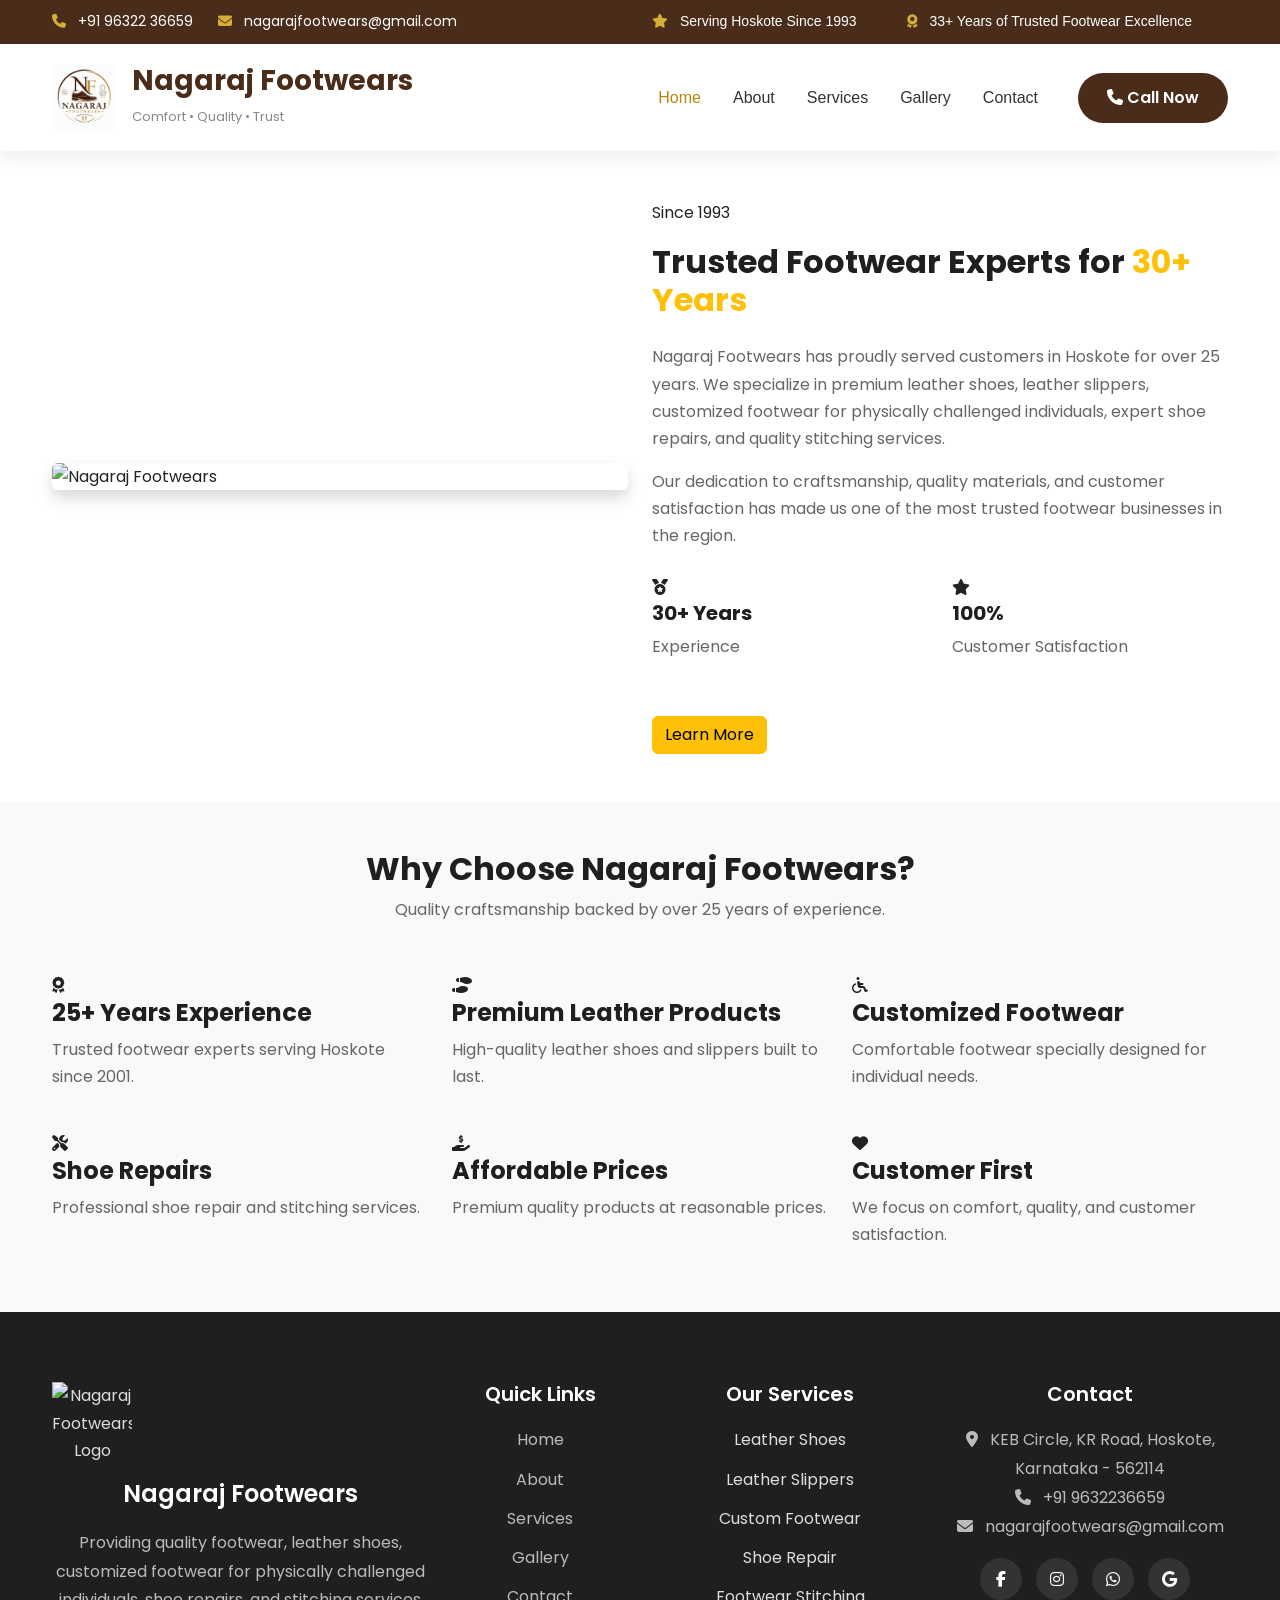
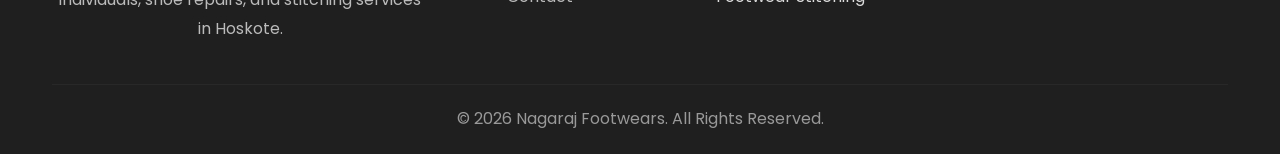
==== commit 22857550: "all images  updates" ====
--- a/index.html
+++ b/index.html
@@ -75,11 +75,11 @@
 
                     <div class="top-left">
 
-                        <a href="tel:+919999999999">
+                        <a href="tel:+91 96322 36659">
 
                             <i class="fa-solid fa-phone"></i>
 
-                            +91 99999 99999
+                            +91 96322 36659
 
                         </a>
 
@@ -99,15 +99,51 @@
 
                     <div class="top-right">
 
+                <div class="scroll-text">
+
+                    <div class="scroll-content">
+
                         <span>
-
-                            <i class="fa-regular fa-clock"></i>
-
-                            Mon - Sat : 9:00 AM - 9:00 PM
-
+                            <i class="fa-solid fa-star"></i>
+                            Serving Hoskote Since 1993
                         </span>
 
+                        <span>
+                            <i class="fa-solid fa-award"></i>
+                            33+ Years of Trusted Footwear Excellence
+                        </span>
+
+                        <span>
+                            <i class="fa-solid fa-shoe-prints"></i>
+                            Leather Shoes & Slippers
+                        </span>
+
+                        <span>
+                            <i class="fa-solid fa-wheelchair"></i>
+                            Customized Footwear Available
+                        </span>
+
+                        <span>
+                            <i class="fa-solid fa-screwdriver-wrench"></i>
+                            Shoe Repair & Stitching
+                        </span>
+
+                        <!-- Duplicate for smooth looping -->
+                        <span>
+                            <i class="fa-solid fa-star"></i>
+                            Serving Hoskote Since 1993
+                        </span>
+
+                        <span>
+                            <i class="fa-solid fa-award"></i>
+                            33+ Years of Trusted Footwear Excellence
+                        </span>
+
                     </div>
+
+                </div>
+
+            </div>
 
                 </div>
 
@@ -129,7 +165,7 @@
 
             <a class="navbar-brand" href="index.html">
 
-                <img src="assets/images/logo/logo.png"
+                <img src="assets/images/nlogo.png"
                      alt="Logo">
 
                 <div>
@@ -219,7 +255,7 @@
 
                 <!-- Call Button -->
 
-                <a href="tel:+919999999999"
+                <a href="tel:+91 96322 36659"
                    class="btn call-btn ms-lg-4">
 
                     <i class="fa-solid fa-phone"></i>
@@ -233,15 +269,6 @@
         </div>
 
     </nav>
-
-    <!--==========================
-            HERO STARTS HERE
-    ===========================-->
-
-
-    <!--==========================
-        EXPERIENCE SECTION
-===========================-->
 
 <section class="experience-section py-5">
 
@@ -319,7 +346,7 @@
                         </div>
 
                     </div>
-                    
+
                     <div class="col-6">
 
                         <div class="feature-box">
@@ -497,62 +524,7 @@
 
     </div>
 
-</section>
-
-    <!-- ================= Hero ================= -->
-
-        <section id="hero">
-
-        <div class="container">
-
-            <div class="row align-items-center">
-
-                <div class="col-lg-6">
-
-                    <h1>
-                        Comfort Crafted for Every Step
-                    </h1>
-
-                    <p class="mt-4">
-
-                        Customized Footwear • Leather Shoes •
-                        Shoe Repairs • Retail Footwear
-
-                    </p>
-
-                    <a href="#contact" class="btn btn-dark mt-3">
-
-                        Contact Us
-
-                    </a>
-
-                </div>
-
-                <div class="col-lg-6 text-center">
-
-                    <img src="assets/images/hero/shoe.png"
-                        alt="Footwear"
-                        class="img-fluid">
-
-                </div>
-
-            </div>
-
-        </div>
-
-    </section>
-
-    <section id="hero">
-
-    </section>
-
-    <!-- ================= Footer ================= -->
-
-    <footer>
-
-        <!--=========================
-        FOOTER
-==========================-->
+</section> 
 
 <footer class="footer">
 
@@ -692,17 +664,6 @@
 
 </footer>
 
-    </footer>
-
-    <!-- WhatsApp Button -->
-
-    <a href="#"
-       class="whatsapp-btn">
-
-        <i class="fa-brands fa-whatsapp"></i>
-
-    </a>
-
     <!-- Bootstrap -->
 
     <script src="https://cdn.jsdelivr.net/npm/bootstrap@5.3.7/dist/js/bootstrap.bundle.min.js"></script>
--- a/assets/css/home.css
+++ b/assets/css/home.css
@@ -330,4 +330,43 @@
     justify-content:center;
 }
 
+}
+.top-right{
+    overflow:hidden;
+    white-space:nowrap;
+}
+
+.scroll-text{
+    width:100%;
+    overflow:hidden;
+}
+
+.scroll-content{
+    display:inline-flex;
+    align-items:center;
+    gap:50px;
+    animation:scrollHeader 50s linear infinite;
+}
+
+.scroll-content span{
+    color:#fff;
+    font-size:14px;
+    font-weight:500;
+}
+
+.scroll-content i{
+    color:#d4af37;
+    margin-right:8px;
+}
+
+@keyframes scrollHeader{
+
+    0%{
+        transform:translateX(100%);
+    }
+
+    100%{
+        transform:translateX(-100%);
+    }
+
 }
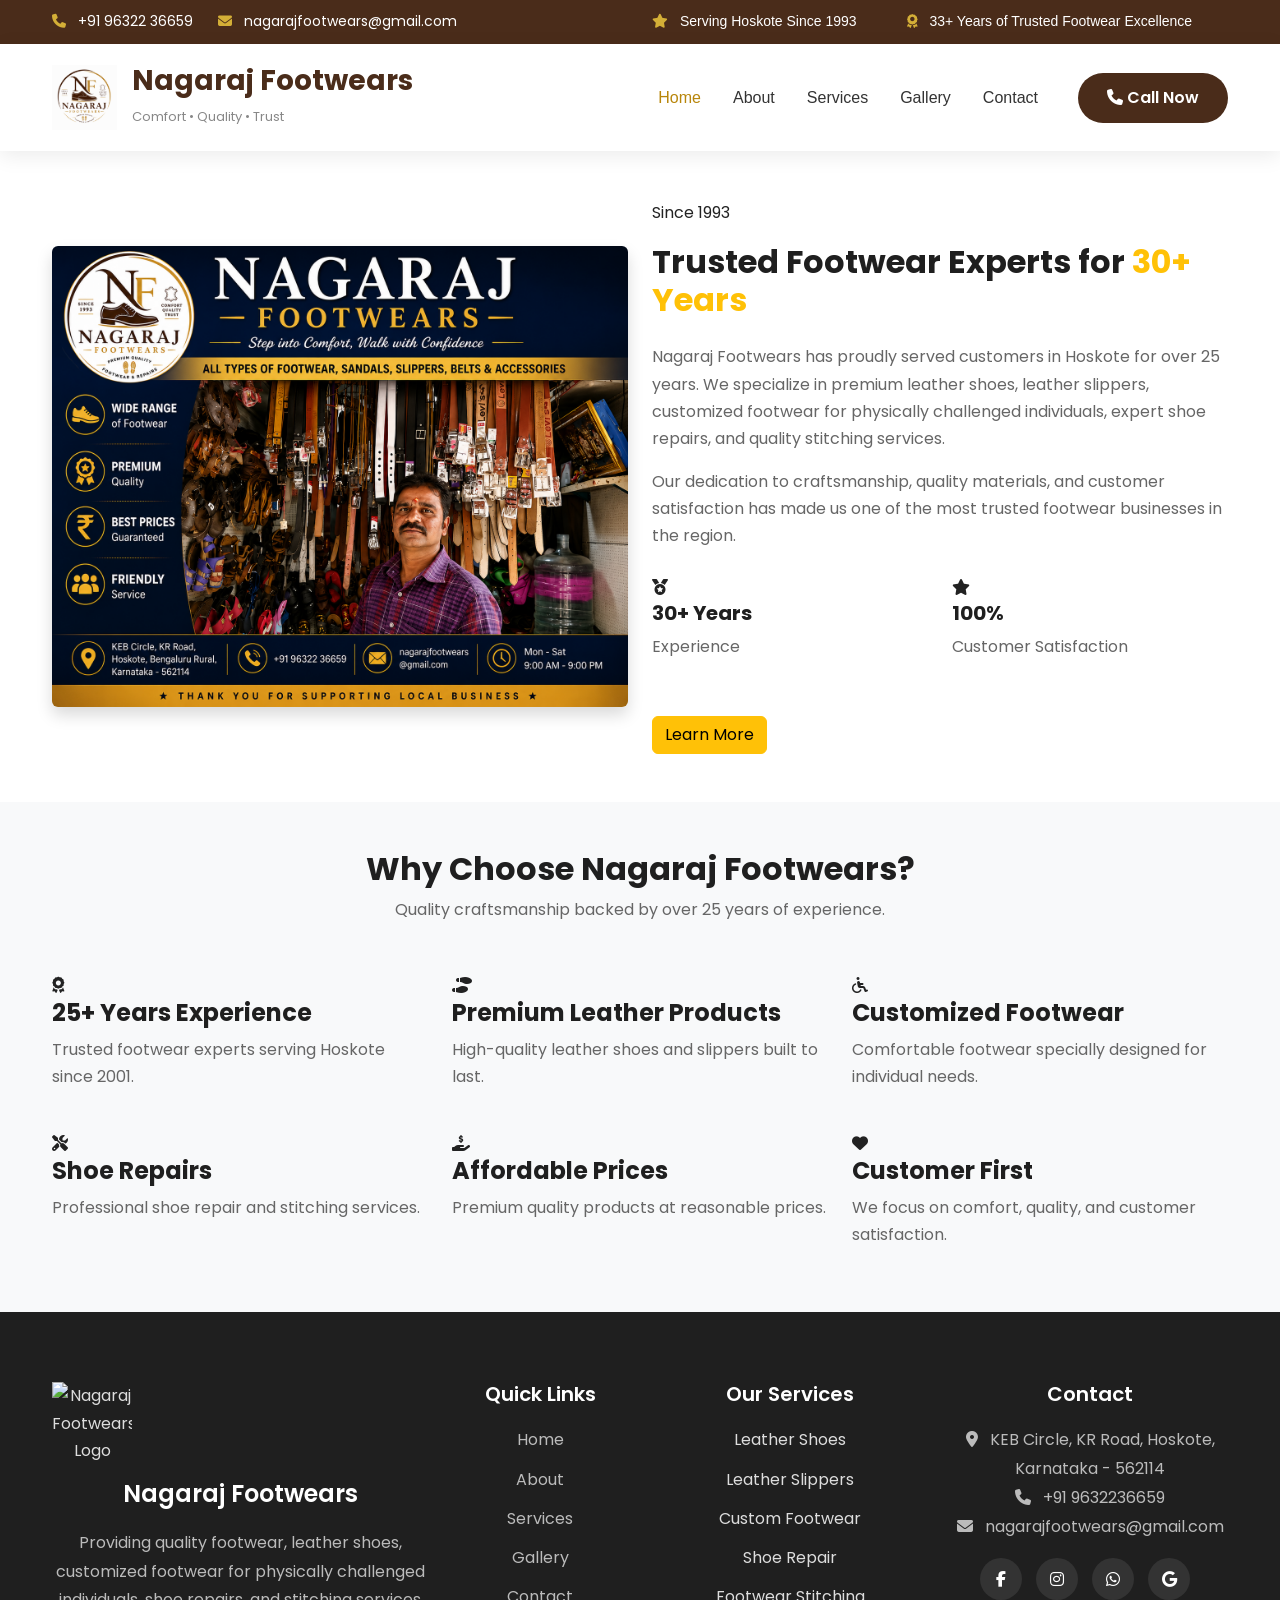
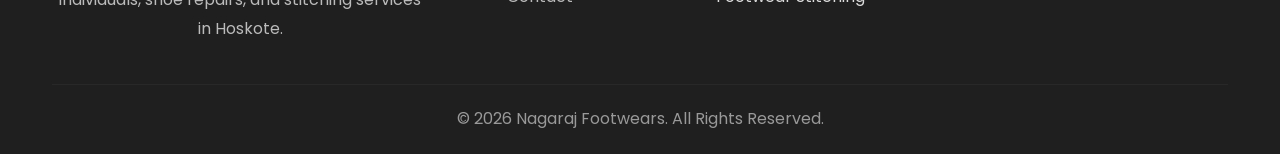
==== commit c6e82c99: "all images  updates" ====
--- a/index.html
+++ b/index.html
@@ -280,7 +280,7 @@
 
             <div class="col-lg-6 mb-4 mb-lg-0">
 
-                <img src="assets/images/home/experience.jpg"
+                <img src="assets/images/nlogo1.png"
                      class="img-fluid rounded shadow"
                      alt="Nagaraj Footwears">
 
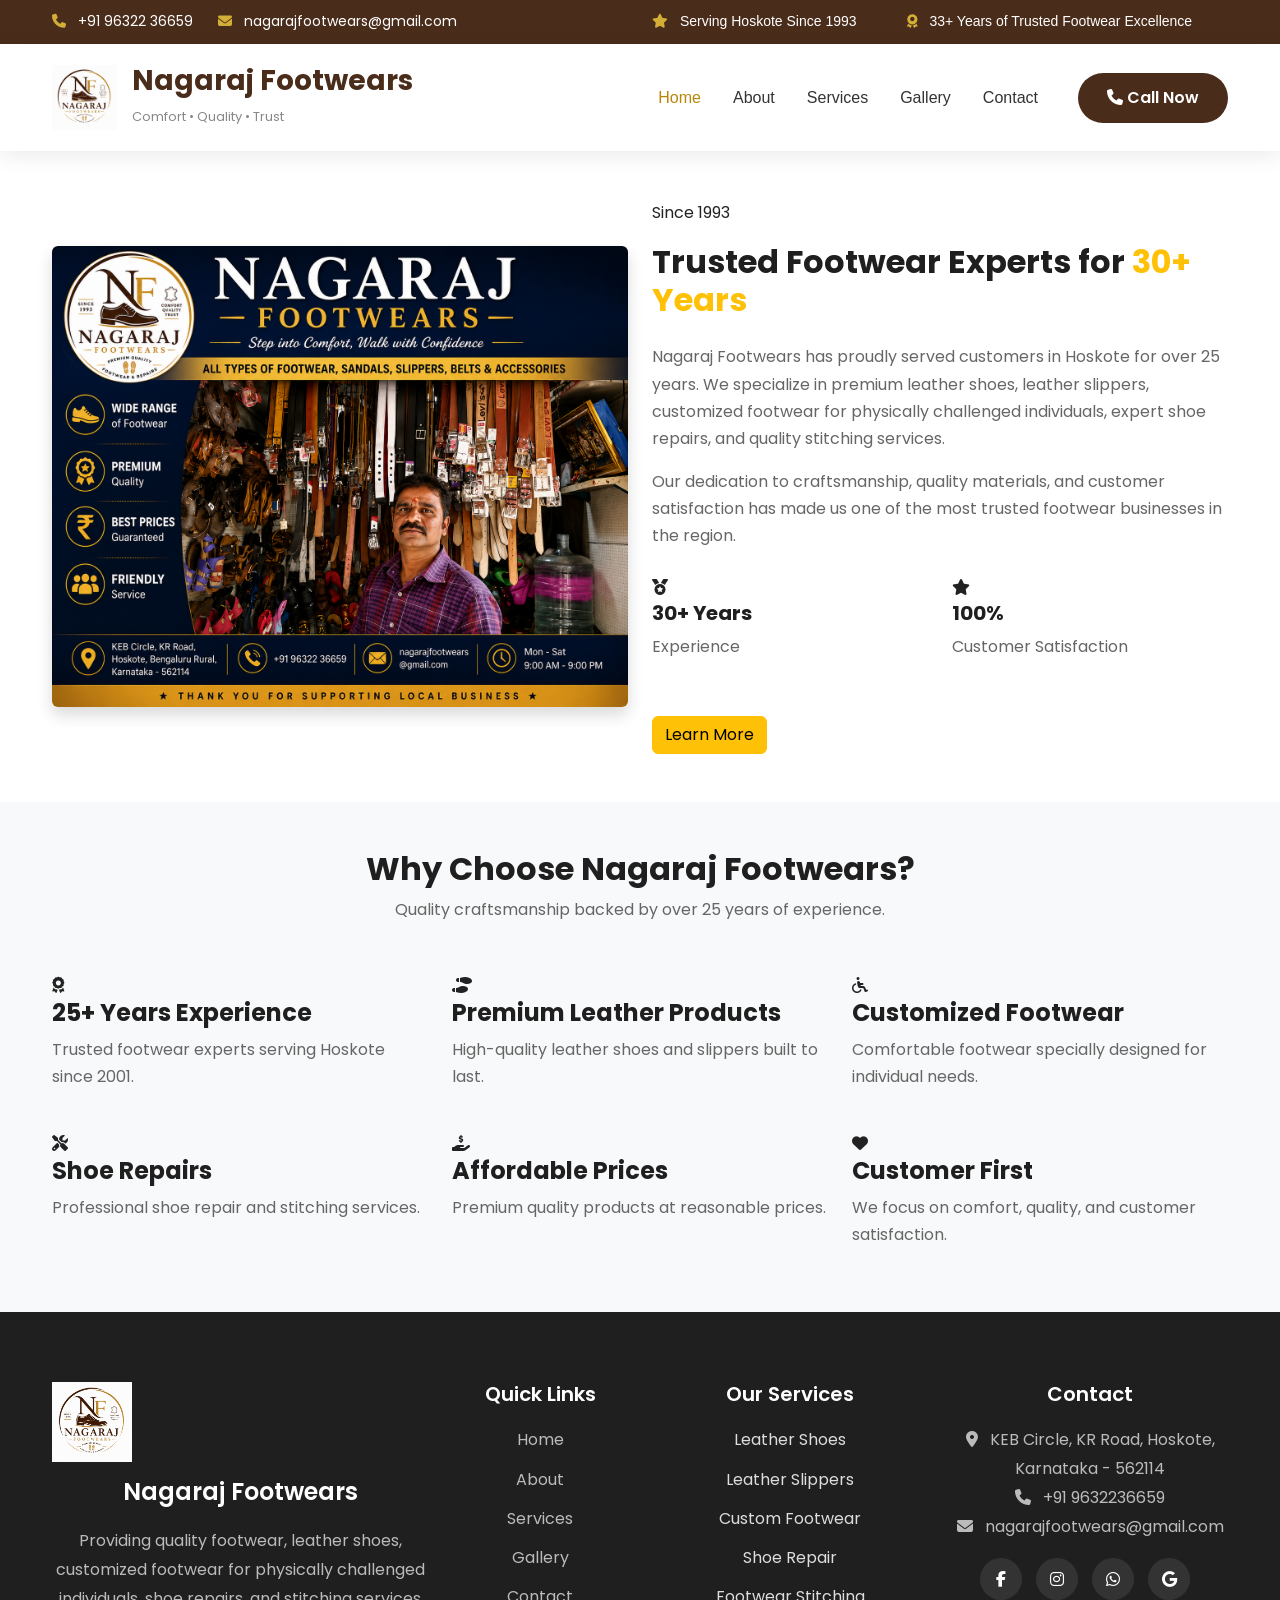
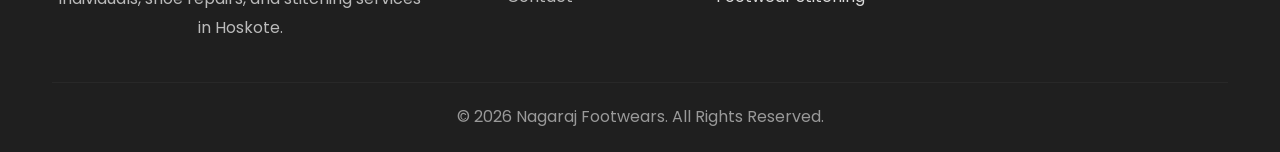
==== commit 64d6e351: "all images  updates" ====
--- a/index.html
+++ b/index.html
@@ -536,7 +536,7 @@
 
             <div class="col-lg-4">
 
-                <img src="assets/images/logo/logo.png"
+                <img src="assets/images/nlogo.png"
                      alt="Nagaraj Footwears Logo"
                      width="80"
                      class="mb-3">
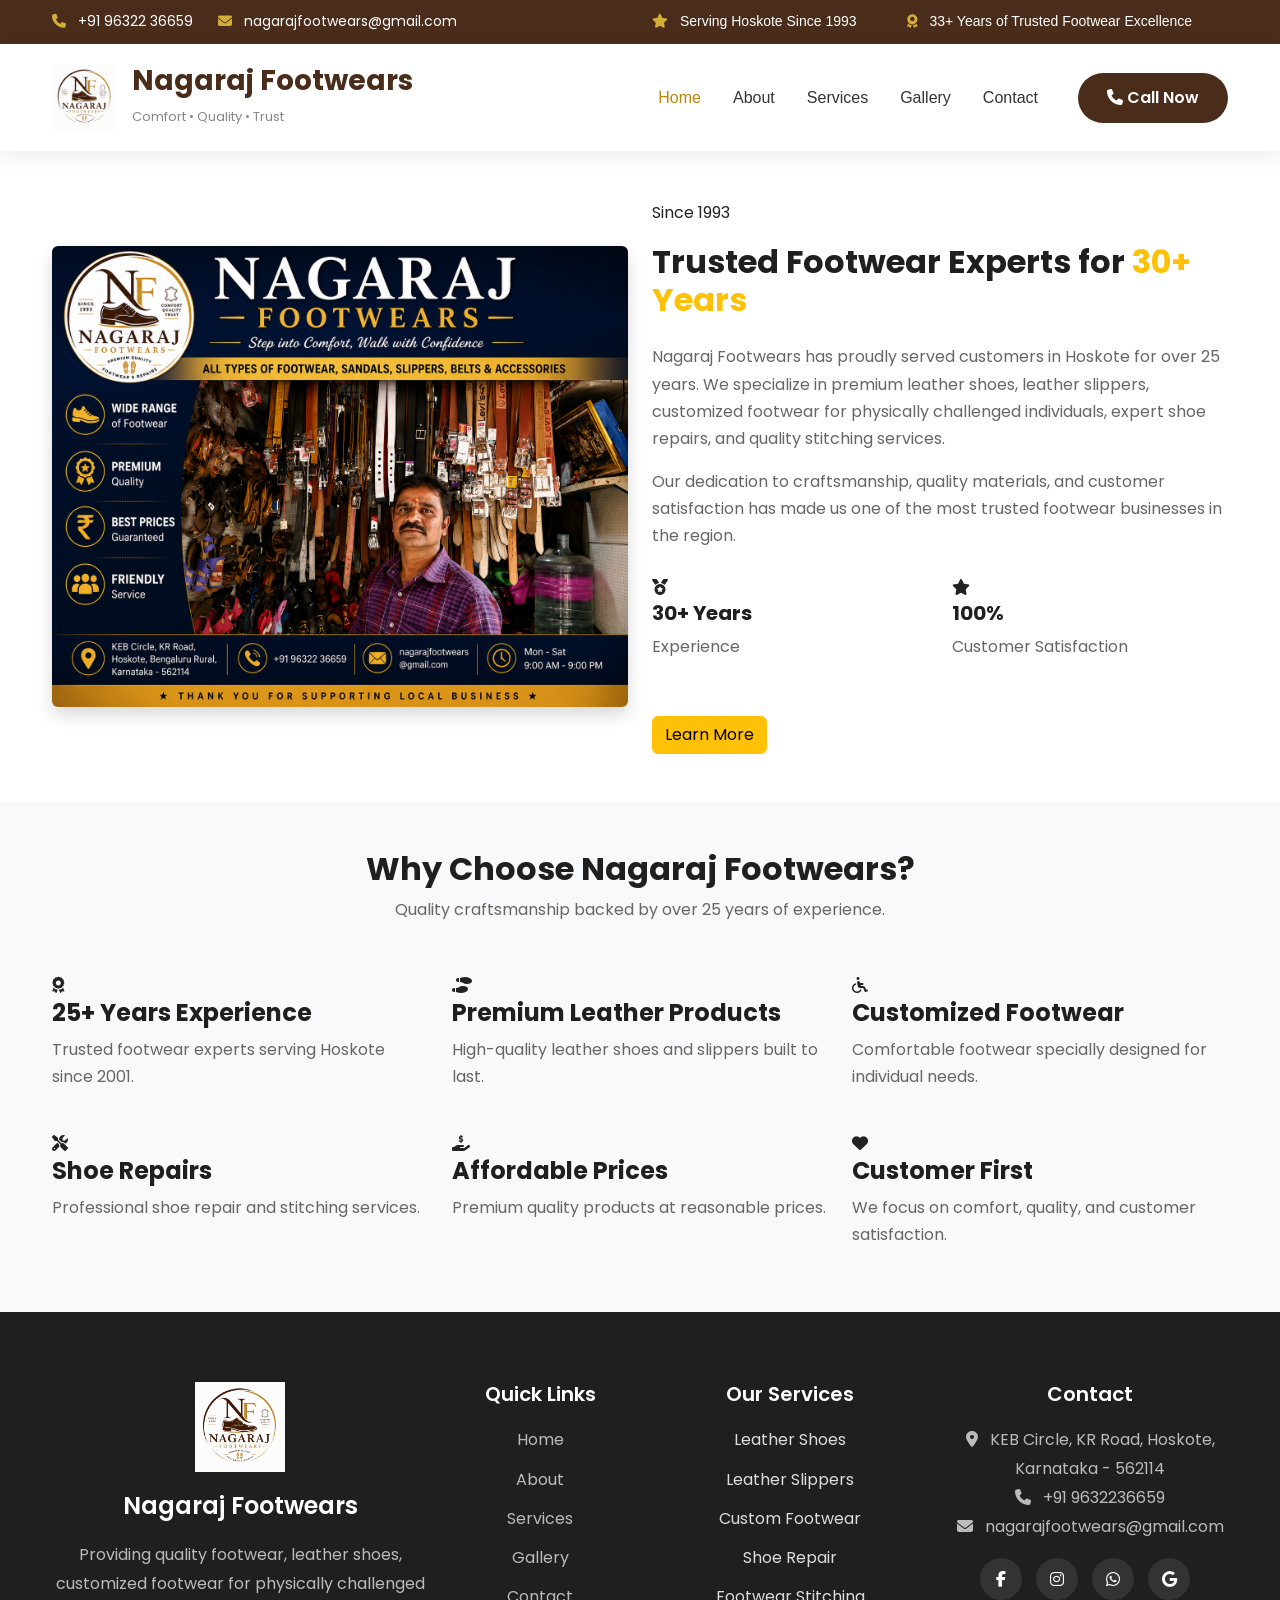
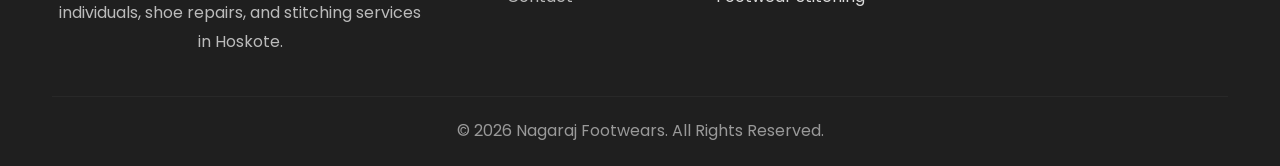
==== commit f95d35c7: "all images  updates" ====
--- a/index.html
+++ b/index.html
@@ -534,12 +534,11 @@
 
             <!-- Company -->
 
-            <div class="col-lg-4">
-
-                <img src="assets/images/nlogo.png"
-                     alt="Nagaraj Footwears Logo"
-                     width="80"
-                     class="mb-3">
+            <div class="col-lg-4 company-info">
+
+                <div class="logo-wrapper">
+                    <img src="assets/images/nlogo.png" alt="Logo">
+                </div>
 
                 <h4>Nagaraj Footwears</h4>
 
--- a/assets/css/style.css
+++ b/assets/css/style.css
@@ -358,4 +358,89 @@
     justify-content:center;
 }
 
+}
+.footer{
+    background:#1f1f1f;
+    color:#fff;
+    padding:60px 0 20px;
+}
+
+.company-info{
+    text-align:center;
+}
+
+.footer-logo{
+    width:100px;
+    height:100px;
+    object-fit:contain;
+    display:block;
+    margin:0 auto 20px;
+}
+
+.company-info h4{
+    margin-bottom:20px;
+    font-weight:700;
+}
+
+.company-info p{
+    max-width:380px;
+    margin:0 auto;
+    line-height:1.8;
+    color:#cfcfcf;
+}
+
+/* Desktop */
+@media (min-width:992px){
+
+    .company-info{
+        text-align:center;
+    }
+
+    .footer-logo{
+        margin-left:auto;
+        margin-right:auto;
+    }
+}
+
+/* Mobile */
+@media (max-width:991px){
+
+    .footer .col-lg-4,
+    .footer .col-lg-2,
+    .footer .col-lg-3{
+        text-align:center;
+        margin-bottom:35px;
+    }
+
+    .footer-logo{
+        margin:0 auto 15px;
+    }
+
+    .footer-links{
+        padding-left:0;
+        list-style:none;
+    }
+
+    .footer-links li{
+        margin:10px 0;
+    }
+
+    .social-icons{
+        display:flex;
+        justify-content:center;
+        gap:15px;
+    }
+}
+
+.logo-wrapper{
+    display:flex;
+    justify-content:center;
+    align-items:center;
+    margin-bottom:20px;
+}
+
+.logo-wrapper img{
+    width:90px;
+    height:90px;
+    object-fit:contain;
 }
